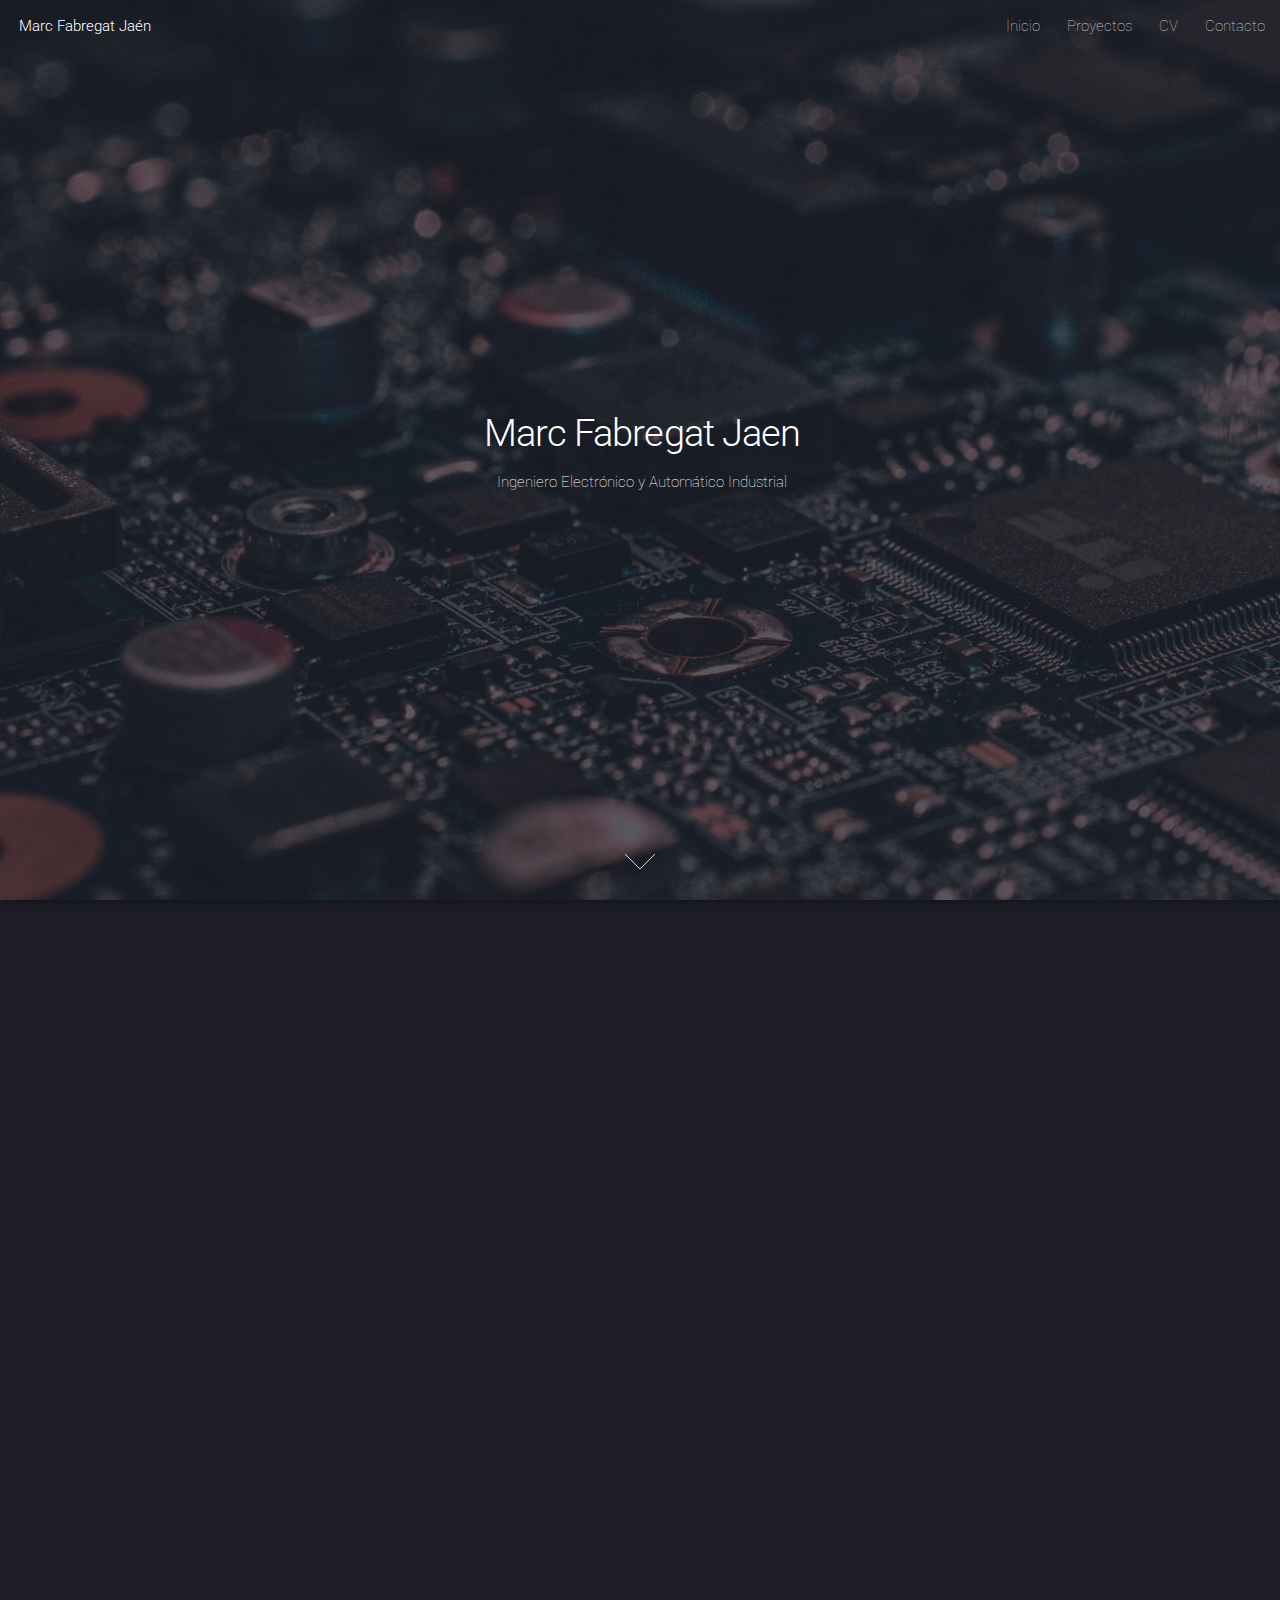
==== index.html @ f2367920 "Add files via upload" ====
<!DOCTYPE HTML>
<!--
	Landed by HTML5 UP
	html5up.net | @ajlkn
	Free for personal and commercial use under the CCA 3.0 license (html5up.net/license)
-->
<html>
	<head>
		<title>Marc Fabregat Jaén</title>
		<meta charset="utf-8" />
		<meta name="viewport" content="width=device-width, initial-scale=1, user-scalable=no" />
		<link rel="stylesheet" href="assets/css/main.css" />
		<noscript><link rel="stylesheet" href="assets/css/noscript.css" /></noscript>
	</head>
	<body class="is-preload landing">
		<div id="page-wrapper">

			<!-- Header -->
				<header id="header">
					<h1 id="logo"><a href="index.html">Marc Fabregat Jaén</a></h1>
					<nav id="nav">
						<ul>
							<li><a href="index.html">Inicio</a></li>
							<li>
								<a href="#">Proyectos</a>
								<ul>
									<li><a href="proyecto-1.html">Proyecto 1</a></li>
									<li><a href="proyecto-2.html">Proyecto 2</a></li>
									<li><a href="proyecto-3.html">Proyecto 3</a></li>
									<li>
										<a href="#">Submenu</a>
										<ul>
											<li><a href="#">Option 1</a></li>
											<li><a href="#">Option 2</a></li>
											<li><a href="#">Option 3</a></li>
											<li><a href="#">Option 4</a></li>
										</ul>
									</li>
								</ul>
							</li>
							<li><a href="cv.html">CV</a></li>
							<li><a href="#contacto" class="scrolly">Contacto</a></li>
						</ul>
					</nav>
				</header>

			<!-- Banner -->
				<section id="banner">
					<div class="content">
						<header>
							<center><h2>Marc Fabregat Jaen</h2></center>
							<center><p>Ingeniero Electrónico y Automático Industrial</h4></center>
						</header>
					</div>
					<a href="#contacto" class="goto-next scrolly">Contactot</a>
				</section>


			<!-- contacto -->
				<section id="contacto" class="wrapper style1 special fade-up">
					<div class="container">
						<header class="major">
							<h2>Contacto</h2>
						</header>
						<div class="box alt">
							<div class="row gtr-uniform">
								<section class="col-4 col-6-medium col-12-xsmall">
									<span class="icon brands major fa-linkedin-in" href="https://www.linkedin.com/in/marcfj/"></span>
									<h3><a href="https://www.linkedin.com/in/marcfj/">Marc Fabregat Jaén</a></h3>
								</section>
								<section class="col-4 col-6-medium col-12-xsmall">
									<span class="icon solid major fa-envelope"></span>
									<h3>marcfj98@gmail.com</h3>
								</section>
								<section class="col-4 col-6-medium col-12-xsmall">
									<span class="icon solid major fa-phone"></span>
									<h3>651 73 35 72</h3>
								</section>
							</div>
						</div>
						<br>
						<iframe src="https://www.google.com/maps/embed?pb=!1m10!1m8!1m3!1d17720.3094252438!2d-0.6976324893775048!3d38.26702585702364!3m2!1i1024!2i768!4f13.1!5e0!3m2!1ses!2ses!4v1569111752351!5m2!1ses!2ses" width=100% height="450" frameborder="0" style="border:0;" allowfullscreen=""></iframe>
				</section>

		</div>

		<!-- Scripts -->
			<script src="assets/js/jquery.min.js"></script>
			<script src="assets/js/jquery.scrolly.min.js"></script>
			<script src="assets/js/jquery.dropotron.min.js"></script>
			<script src="assets/js/jquery.scrollex.min.js"></script>
			<script src="assets/js/browser.min.js"></script>
			<script src="assets/js/breakpoints.min.js"></script>
			<script src="assets/js/util.js"></script>
			<script src="assets/js/main.js"></script>

	</body>
</html>
---- assets/css/main.css ----
@import url("fontawesome-all.min.css");
@import url("https://fonts.googleapis.com/css?family=Roboto:100,300,100italic,300italic");

/*
	Landed by HTML5 UP
	html5up.net | @ajlkn
	Free for personal and commercial use under the CCA 3.0 license (html5up.net/license)
*/

html, body, div, span, applet, object,
iframe, h1, h2, h3, h4, h5, h6, p, blockquote,
pre, a, abbr, acronym, address, big, cite,
code, del, dfn, em, img, ins, kbd, q, s, samp,
small, strike, strong, sub, sup, tt, var, b,
u, i, center, dl, dt, dd, ol, ul, li, fieldset,
form, label, legend, table, caption, tbody,
tfoot, thead, tr, th, td, article, aside,
canvas, details, embed, figure, figcaption,
footer, header, hgroup, menu, nav, output, ruby,
section, summary, time, mark, audio, video {
	margin: 0;
	padding: 0;
	border: 0;
	font-size: 100%;
	font: inherit;
	vertical-align: baseline;}

article, aside, details, figcaption, figure,
footer, header, hgroup, menu, nav, section {
	display: block;}

body {
	line-height: 1;
}

ol, ul {
	list-style: none;
}

blockquote, q {
	quotes: none;
}

	blockquote:before, blockquote:after, q:before, q:after {
		content: '';
		content: none;
	}

table {
	border-collapse: collapse;
	border-spacing: 0;
}

body {
	-webkit-text-size-adjust: none;
}

mark {
	background-color: transparent;
	color: inherit;
}

input::-moz-focus-inner {
	border: 0;
	padding: 0;
}

input, select, textarea {
	-moz-appearance: none;
	-webkit-appearance: none;
	-ms-appearance: none;
	appearance: none;
}

/* Basic */

	html {
		box-sizing: border-box;
	}

	*, *:before, *:after {
		box-sizing: inherit;
	}

	html, body {
		background: #1c1d26; /* color contacto*/
	}

	body.is-preload *, body.is-preload *:before, body.is-preload *:after {
		-moz-animation: none !important;
		-webkit-animation: none !important;
		-ms-animation: none !important;
		animation: none !important;
		-moz-transition: none !important;
		-webkit-transition: none !important;
		-ms-transition: none !important;
		transition: none !important;
	}

	body, input, select, textarea {
		color: rgba(255, 255, 255, 0.75); /* color iconos contacto*/
		font-family: "Roboto", Helvetica, sans-serif;
		font-size: 15pt;
		font-weight: 100;
		line-height: 1.75em;
	}

	a {
		-moz-transition: border-color 0.2s ease-in-out, color 0.2s ease-in-out;
		-webkit-transition: border-color 0.2s ease-in-out, color 0.2s ease-in-out;
		-ms-transition: border-color 0.2s ease-in-out, color 0.2s ease-in-out;
		transition: border-color 0.2s ease-in-out, color 0.2s ease-in-out;
		border-bottom: dotted 1px;
		color: #e44c65;
		text-decoration: none;
	}

		a:hover {
			color: #e44c65 !important;
			border-bottom-color: transparent;
		}

	strong, b {
		color: #ffffff;
		font-weight: 300;
	}

	em, i {
		font-style: italic;
	}

	p {
		margin: 0 0 2em 0;
	}

	h1, h2, h3, h4, h5, h6 {
		color: #ffffff;
		font-weight: 300;
		line-height: 1em;
		margin: 0 0 1em 0;
	}

		h1 a, h2 a, h3 a, h4 a, h5 a, h6 a {
			color: inherit;
			border: 0;
		}

	h2 {
		font-size: 2em;
		line-height: 1.5em;
		letter-spacing: -0.025em;
	}

	h3 {
		font-size: 1.35em;
		line-height: 1.5em;
	}

	h4 {
		font-size: 1.1em;
		line-height: 1.5em;
	}

	h5 {
		font-size: 0.9em;
		line-height: 1.5em;
	}

	h6 {
		font-size: 0.7em;
		line-height: 1.5em;
	}

	sub {
		font-size: 0.8em;
		position: relative;
		top: 0.5em;
	}

	sup {
		font-size: 0.8em;
		position: relative;
		top: -0.5em;
	}

	hr {
		border: 0;
		border-bottom: solid 1px rgba(255, 255, 255, 0.3);
		margin: 3em 0;
	}

		hr.major {
			margin: 4em 0;
		}

	blockquote {
		border-left: solid 4px rgba(255, 255, 255, 0.3);
		font-style: italic;
		margin: 0 0 2em 0;
		padding: 0.5em 0 0.5em 2em;
	}

	code {
		background: rgba(255, 255, 255, 0.075);
		border-radius: 4px;
		font-family: "Courier New", monospace;
		font-size: 0.9em;
		margin: 0 0.25em;
		padding: 0.25em 0.65em;
	}

	pre {
		-webkit-overflow-scrolling: touch;
		font-family: "Courier New", monospace;
		font-size: 0.9em;
		margin: 0 0 2em 0;
	}

		pre code {
			display: block;
			line-height: 1.75em;
			padding: 1em 1.5em;
			overflow-x: auto;
		}

	.align-left {
		text-align: left;
	}

	.align-center {
		text-align: center;
	}

	.align-right {
		text-align: right;
	}

/* Loader */

	@-moz-keyframes spinner-show {
		0% {
			opacity: 0;
		}

		100% {
			opacity: 1;
		}
	}

	@-webkit-keyframes spinner-show {
		0% {
			opacity: 0;
		}

		100% {
			opacity: 1;
		}
	}

	@-ms-keyframes spinner-show {
		0% {
			opacity: 0;
		}

		100% {
			opacity: 1;
		}
	}

	@keyframes spinner-show {
		0% {
			opacity: 0;
		}

		100% {
			opacity: 1;
		}
	}

	@-moz-keyframes spinner-hide {
		0% {
			color: rgba(255, 255, 255, 0.15);
			z-index: 100001;
			-moz-transform: scale(1) rotate(0deg);
			-webkit-transform: scale(1) rotate(0deg);
			-ms-transform: scale(1) rotate(0deg);
			transform: scale(1) rotate(0deg);
		}

		99% {
			color: #1c1d26;
			z-index: 100001;
			-moz-transform: scale(0.5) rotate(360deg);
			-webkit-transform: scale(0.5) rotate(360deg);
			-ms-transform: scale(0.5) rotate(360deg);
			transform: scale(0.5) rotate(360deg);
		}

		100% {
			color: #1c1d26;
			z-index: -1;
			-moz-transform: scale(0.5) rotate(360deg);
			-webkit-transform: scale(0.5) rotate(360deg);
			-ms-transform: scale(0.5) rotate(360deg);
			transform: scale(0.5) rotate(360deg);
		}
	}

	@-webkit-keyframes spinner-hide {
		0% {
			color: rgba(255, 255, 255, 0.15);
			z-index: 100001;
			-moz-transform: scale(1) rotate(0deg);
			-webkit-transform: scale(1) rotate(0deg);
			-ms-transform: scale(1) rotate(0deg);
			transform: scale(1) rotate(0deg);
		}

		99% {
			color: #1c1d26;
			z-index: 100001;
			-moz-transform: scale(0.5) rotate(360deg);
			-webkit-transform: scale(0.5) rotate(360deg);
			-ms-transform: scale(0.5) rotate(360deg);
			transform: scale(0.5) rotate(360deg);
		}

		100% {
			color: #1c1d26;
			z-index: -1;
			-moz-transform: scale(0.5) rotate(360deg);
			-webkit-transform: scale(0.5) rotate(360deg);
			-ms-transform: scale(0.5) rotate(360deg);
			transform: scale(0.5) rotate(360deg);
		}
	}

	@-ms-keyframes spinner-hide {
		0% {
			color: rgba(255, 255, 255, 0.15);
			z-index: 100001;
			-moz-transform: scale(1) rotate(0deg);
			-webkit-transform: scale(1) rotate(0deg);
			-ms-transform: scale(1) rotate(0deg);
			transform: scale(1) rotate(0deg);
		}

		99% {
			color: #1c1d26;
			z-index: 100001;
			-moz-transform: scale(0.5) rotate(360deg);
			-webkit-transform: scale(0.5) rotate(360deg);
			-ms-transform: scale(0.5) rotate(360deg);
			transform: scale(0.5) rotate(360deg);
		}

		100% {
			color: #1c1d26;
			z-index: -1;
			-moz-transform: scale(0.5) rotate(360deg);
			-webkit-transform: scale(0.5) rotate(360deg);
			-ms-transform: scale(0.5) rotate(360deg);
			transform: scale(0.5) rotate(360deg);
		}
	}

	@keyframes spinner-hide {
		0% {
			color: rgba(255, 255, 255, 0.15);
			z-index: 100001;
			-moz-transform: scale(1) rotate(0deg);
			-webkit-transform: scale(1) rotate(0deg);
			-ms-transform: scale(1) rotate(0deg);
			transform: scale(1) rotate(0deg);
		}

		99% {
			color: #1c1d26;
			z-index: 100001;
			-moz-transform: scale(0.5) rotate(360deg);
			-webkit-transform: scale(0.5) rotate(360deg);
			-ms-transform: scale(0.5) rotate(360deg);
			transform: scale(0.5) rotate(360deg);
		}

		100% {
			color: #1c1d26;
			z-index: -1;
			-moz-transform: scale(0.5) rotate(360deg);
			-webkit-transform: scale(0.5) rotate(360deg);
			-ms-transform: scale(0.5) rotate(360deg);
			transform: scale(0.5) rotate(360deg);
		}
	}

	@-moz-keyframes spinner-rotate {
		0% {
			-moz-transform: scale(1) rotate(0deg);
			-webkit-transform: scale(1) rotate(0deg);
			-ms-transform: scale(1) rotate(0deg);
			transform: scale(1) rotate(0deg);
		}

		100% {
			-moz-transform: scale(1) rotate(360deg);
			-webkit-transform: scale(1) rotate(360deg);
			-ms-transform: scale(1) rotate(360deg);
			transform: scale(1) rotate(360deg);
		}
	}

	@-webkit-keyframes spinner-rotate {
		0% {
			-moz-transform: scale(1) rotate(0deg);
			-webkit-transform: scale(1) rotate(0deg);
			-ms-transform: scale(1) rotate(0deg);
			transform: scale(1) rotate(0deg);
		}

		100% {
			-moz-transform: scale(1) rotate(360deg);
			-webkit-transform: scale(1) rotate(360deg);
			-ms-transform: scale(1) rotate(360deg);
			transform: scale(1) rotate(360deg);
		}
	}

	@-ms-keyframes spinner-rotate {
		0% {
			-moz-transform: scale(1) rotate(0deg);
			-webkit-transform: scale(1) rotate(0deg);
			-ms-transform: scale(1) rotate(0deg);
			transform: scale(1) rotate(0deg);
		}

		100% {
			-moz-transform: scale(1) rotate(360deg);
			-webkit-transform: scale(1) rotate(360deg);
			-ms-transform: scale(1) rotate(360deg);
			transform: scale(1) rotate(360deg);
		}
	}

	@keyframes spinner-rotate {
		0% {
			-moz-transform: scale(1) rotate(0deg);
			-webkit-transform: scale(1) rotate(0deg);
			-ms-transform: scale(1) rotate(0deg);
			transform: scale(1) rotate(0deg);
		}

		100% {
			-moz-transform: scale(1) rotate(360deg);
			-webkit-transform: scale(1) rotate(360deg);
			-ms-transform: scale(1) rotate(360deg);
			transform: scale(1) rotate(360deg);
		}
	}

	@-moz-keyframes overlay-hide {
		0% {
			opacity: 1;
			z-index: 100000;
		}

		15% {
			opacity: 1;
			z-index: 100000;
		}

		99% {
			opacity: 0;
			z-index: 100000;
		}

		100% {
			opacity: 0;
			z-index: -1;
		}
	}

	@-webkit-keyframes overlay-hide {
		0% {
			opacity: 1;
			z-index: 100000;
		}

		15% {
			opacity: 1;
			z-index: 100000;
		}

		99% {
			opacity: 0;
			z-index: 100000;
		}

		100% {
			opacity: 0;
			z-index: -1;
		}
	}

	@-ms-keyframes overlay-hide {
		0% {
			opacity: 1;
			z-index: 100000;
		}

		15% {
			opacity: 1;
			z-index: 100000;
		}

		99% {
			opacity: 0;
			z-index: 100000;
		}

		100% {
			opacity: 0;
			z-index: -1;
		}
	}

	@keyframes overlay-hide {
		0% {
			opacity: 1;
			z-index: 100000;
		}

		15% {
			opacity: 1;
			z-index: 100000;
		}

		99% {
			opacity: 0;
			z-index: 100000;
		}

		100% {
			opacity: 0;
			z-index: -1;
		}
	}

	body.landing {
		text-decoration: none;
	}

		body.landing:before {
			-moz-osx-font-smoothing: grayscale;
			-webkit-font-smoothing: antialiased;
			display: inline-block;
			font-style: normal;
			font-variant: normal;
			text-rendering: auto;
			line-height: 1;
			text-transform: none !important;
			font-family: 'Font Awesome 5 Free';
			font-weight: 900;
		}

		body.landing:before {
			-moz-animation: spinner-show 1.5s 1 0.25s ease forwards, spinner-hide 0.25s ease-in-out forwards !important;
			-webkit-animation: spinner-show 1.5s 1 0.25s ease forwards, spinner-hide 0.25s ease-in-out forwards !important;
			-ms-animation: spinner-show 1.5s 1 0.25s ease forwards, spinner-hide 0.25s ease-in-out forwards !important;
			animation: spinner-show 1.5s 1 0.25s ease forwards, spinner-hide 0.25s ease-in-out forwards !important;
			-moz-transform-origin: 50% 50%;
			-webkit-transform-origin: 50% 50%;
			-ms-transform-origin: 50% 50%;
			transform-origin: 50% 50%;
			color: rgba(255, 255, 255, 0.15);
			content: '\f1ce';
			cursor: default;
			display: block;
			font-size: 2em;
			height: 2em;
			left: 50%;
			line-height: 2em;
			margin: -1em 0 0 -1em;
			opacity: 0;
			position: fixed;
			text-align: center;
			top: 50%;
			width: 2em;
			z-index: -1;
		}

		body.landing:after {
			-moz-animation: overlay-hide 1.5s ease-in forwards !important;
			-webkit-animation: overlay-hide 1.5s ease-in forwards !important;
			-ms-animation: overlay-hide 1.5s ease-in forwards !important;
			animation: overlay-hide 1.5s ease-in forwards !important;
			background: #1c1d26;
			content: '';
			display: block;
			height: 100%;
			left: 0;
			opacity: 0;
			position: fixed;
			top: 0;
			width: 100%;
			z-index: -1;
		}

		body.landing.is-preload:before {
			-moz-animation: spinner-show 1.5s 1 0.25s ease forwards, spinner-rotate 0.75s infinite linear !important;
			-webkit-animation: spinner-show 1.5s 1 0.25s ease forwards, spinner-rotate 0.75s infinite linear !important;
			-ms-animation: spinner-show 1.5s 1 0.25s ease forwards, spinner-rotate 0.75s infinite linear !important;
			animation: spinner-show 1.5s 1 0.25s ease forwards, spinner-rotate 0.75s infinite linear !important;
			z-index: 100001;
		}

		body.landing.is-preload:after {
			-moz-animation: none !important;
			-webkit-animation: none !important;
			-ms-animation: none !important;
			animation: none !important;
			opacity: 1;
			z-index: 100000;
		}

	@media (-webkit-min-device-pixel-ratio: 2) {

		body.landing:before {
			line-height: 2.025em;
		}

	}

/* Container */

	.container {
		margin: 0 auto;
		max-width: calc(100% - 4em);
		width: 70em;
	}

		.container.xsmall {
			width: 17.5em;
		}

		.container.small {
			width: 35em;
		}

		.container.medium {
			width: 52.5em;
		}

		.container.large {
			width: 87.5em;
		}

		.container.xlarge {
			width: 105em;
		}

		.container.max {
			width: 100%;
		}

		@media screen and (max-width: 1280px) {

			.container {
				width: 90%;
				max-width: 100%;
			}

		}

		@media screen and (max-width: 980px) {

			.container {
				width: 100% !important;
			}

		}

/* Row */

	.row {
		display: flex;
		flex-wrap: wrap;
		box-sizing: border-box;
		align-items: stretch;
	}

		.row > * {
			box-sizing: border-box;
		}

		.row.gtr-uniform > * > :last-child {
			margin-bottom: 0;
		}

		.row.aln-left {
			justify-content: flex-start;
		}

		.row.aln-center {
			justify-content: center;
		}

		.row.aln-right {
			justify-content: flex-end;
		}

		.row.aln-top {
			align-items: flex-start;
		}

		.row.aln-middle {
			align-items: center;
		}

		.row.aln-bottom {
			align-items: flex-end;
		}

		.row > .imp {
			order: -1;
		}

		.row > .col-1 {
			width: 8.33333%;
		}

		.row > .off-1 {
			margin-left: 8.33333%;
		}

		.row > .col-2 {
			width: 16.66667%;
		}

		.row > .off-2 {
			margin-left: 16.66667%;
		}

		.row > .col-3 {
			width: 25%;
		}

		.row > .off-3 {
			margin-left: 25%;
		}

		.row > .col-4 {
			width: 33.33333%;
		}

		.row > .off-4 {
			margin-left: 33.33333%;
		}

		.row > .col-5 {
			width: 41.66667%;
		}

		.row > .off-5 {
			margin-left: 41.66667%;
		}

		.row > .col-6 {
			width: 50%;
		}

		.row > .off-6 {
			margin-left: 50%;
		}

		.row > .col-7 {
			width: 58.33333%;
		}

		.row > .off-7 {
			margin-left: 58.33333%;
		}

		.row > .col-8 {
			width: 66.66667%;
		}

		.row > .off-8 {
			margin-left: 66.66667%;
		}

		.row > .col-9 {
			width: 75%;
		}

		.row > .off-9 {
			margin-left: 75%;
		}

		.row > .col-10 {
			width: 83.33333%;
		}

		.row > .off-10 {
			margin-left: 83.33333%;
		}

		.row > .col-11 {
			width: 91.66667%;
		}

		.row > .off-11 {
			margin-left: 91.66667%;
		}

		.row > .col-12 {
			width: 100%;
		}

		.row > .off-12 {
			margin-left: 100%;
		}

		.row.gtr-0 {
			margin-top: 0;
			margin-left: 0em;
		}

			.row.gtr-0 > * {
				padding: 0 0 0 0em;
			}

			.row.gtr-0.gtr-uniform {
				margin-top: 0em;
			}

				.row.gtr-0.gtr-uniform > * {
					padding-top: 0em;
				}

		.row.gtr-25 {
			margin-top: 0;
			margin-left: -0.625em;
		}

			.row.gtr-25 > * {
				padding: 0 0 0 0.625em;
			}

			.row.gtr-25.gtr-uniform {
				margin-top: -0.625em;
			}

				.row.gtr-25.gtr-uniform > * {
					padding-top: 0.625em;
				}

		.row.gtr-50 {
			margin-top: 0;
			margin-left: -1.25em;
		}

			.row.gtr-50 > * {
				padding: 0 0 0 1.25em;
			}

			.row.gtr-50.gtr-uniform {
				margin-top: -1.25em;
			}

				.row.gtr-50.gtr-uniform > * {
					padding-top: 1.25em;
				}

		.row {
			margin-top: 0;
			margin-left: -2.5em;
		}

			.row > * {
				padding: 0 0 0 2.5em;
			}

			.row.gtr-uniform {
				margin-top: -2.5em;
			}

				.row.gtr-uniform > * {
					padding-top: 2.5em;
				}

		.row.gtr-150 {
			margin-top: 0;
			margin-left: -3.75em;
		}

			.row.gtr-150 > * {
				padding: 0 0 0 3.75em;
			}

			.row.gtr-150.gtr-uniform {
				margin-top: -3.75em;
			}

				.row.gtr-150.gtr-uniform > * {
					padding-top: 3.75em;
				}

		.row.gtr-200 {
			margin-top: 0;
			margin-left: -5em;
		}

			.row.gtr-200 > * {
				padding: 0 0 0 5em;
			}

			.row.gtr-200.gtr-uniform {
				margin-top: -5em;
			}

				.row.gtr-200.gtr-uniform > * {
					padding-top: 5em;
				}

		@media screen and (max-width: 1680px) {

			.row {
				display: flex;
				flex-wrap: wrap;
				box-sizing: border-box;
				align-items: stretch;
			}

				.row > * {
					box-sizing: border-box;
				}

				.row.gtr-uniform > * > :last-child {
					margin-bottom: 0;
				}

				.row.aln-left {
					justify-content: flex-start;
				}

				.row.aln-center {
					justify-content: center;
				}

				.row.aln-right {
					justify-content: flex-end;
				}

				.row.aln-top {
					align-items: flex-start;
				}

				.row.aln-middle {
					align-items: center;
				}

				.row.aln-bottom {
					align-items: flex-end;
				}

				.row > .imp-xlarge {
					order: -1;
				}

				.row > .col-1-xlarge {
					width: 8.33333%;
				}

				.row > .off-1-xlarge {
					margin-left: 8.33333%;
				}

				.row > .col-2-xlarge {
					width: 16.66667%;
				}

				.row > .off-2-xlarge {
					margin-left: 16.66667%;
				}

				.row > .col-3-xlarge {
					width: 25%;
				}

				.row > .off-3-xlarge {
					margin-left: 25%;
				}

				.row > .col-4-xlarge {
					width: 33.33333%;
				}

				.row > .off-4-xlarge {
					margin-left: 33.33333%;
				}

				.row > .col-5-xlarge {
					width: 41.66667%;
				}

				.row > .off-5-xlarge {
					margin-left: 41.66667%;
				}

				.row > .col-6-xlarge {
					width: 50%;
				}

				.row > .off-6-xlarge {
					margin-left: 50%;
				}

				.row > .col-7-xlarge {
					width: 58.33333%;
				}

				.row > .off-7-xlarge {
					margin-left: 58.33333%;
				}

				.row > .col-8-xlarge {
					width: 66.66667%;
				}

				.row > .off-8-xlarge {
					margin-left: 66.66667%;
				}

				.row > .col-9-xlarge {
					width: 75%;
				}

				.row > .off-9-xlarge {
					margin-left: 75%;
				}

				.row > .col-10-xlarge {
					width: 83.33333%;
				}

				.row > .off-10-xlarge {
					margin-left: 83.33333%;
				}

				.row > .col-11-xlarge {
					width: 91.66667%;
				}

				.row > .off-11-xlarge {
					margin-left: 91.66667%;
				}

				.row > .col-12-xlarge {
					width: 100%;
				}

				.row > .off-12-xlarge {
					margin-left: 100%;
				}

				.row.gtr-0 {
					margin-top: 0;
					margin-left: 0em;
				}

					.row.gtr-0 > * {
						padding: 0 0 0 0em;
					}

					.row.gtr-0.gtr-uniform {
						margin-top: 0em;
					}

						.row.gtr-0.gtr-uniform > * {
							padding-top: 0em;
						}

				.row.gtr-25 {
					margin-top: 0;
					margin-left: -0.625em;
				}

					.row.gtr-25 > * {
						padding: 0 0 0 0.625em;
					}

					.row.gtr-25.gtr-uniform {
						margin-top: -0.625em;
					}

						.row.gtr-25.gtr-uniform > * {
							padding-top: 0.625em;
						}

				.row.gtr-50 {
					margin-top: 0;
					margin-left: -1.25em;
				}

					.row.gtr-50 > * {
						padding: 0 0 0 1.25em;
					}

					.row.gtr-50.gtr-uniform {
						margin-top: -1.25em;
					}

						.row.gtr-50.gtr-uniform > * {
							padding-top: 1.25em;
						}

				.row {
					margin-top: 0;
					margin-left: -2.5em;
				}

					.row > * {
						padding: 0 0 0 2.5em;
					}

					.row.gtr-uniform {
						margin-top: -2.5em;
					}

						.row.gtr-uniform > * {
							padding-top: 2.5em;
						}

				.row.gtr-150 {
					margin-top: 0;
					margin-left: -3.75em;
				}

					.row.gtr-150 > * {
						padding: 0 0 0 3.75em;
					}

					.row.gtr-150.gtr-uniform {
						margin-top: -3.75em;
					}

						.row.gtr-150.gtr-uniform > * {
							padding-top: 3.75em;
						}

				.row.gtr-200 {
					margin-top: 0;
					margin-left: -5em;
				}

					.row.gtr-200 > * {
						padding: 0 0 0 5em;
					}

					.row.gtr-200.gtr-uniform {
						margin-top: -5em;
					}

						.row.gtr-200.gtr-uniform > * {
							padding-top: 5em;
						}

		}

		@media screen and (max-width: 1280px) {

			.row {
				display: flex;
				flex-wrap: wrap;
				box-sizing: border-box;
				align-items: stretch;
			}

				.row > * {
					box-sizing: border-box;
				}

				.row.gtr-uniform > * > :last-child {
					margin-bottom: 0;
				}

				.row.aln-left {
					justify-content: flex-start;
				}

				.row.aln-center {
					justify-content: center;
				}

				.row.aln-right {
					justify-content: flex-end;
				}

				.row.aln-top {
					align-items: flex-start;
				}

				.row.aln-middle {
					align-items: center;
				}

				.row.aln-bottom {
					align-items: flex-end;
				}

				.row > .imp-large {
					order: -1;
				}

				.row > .col-1-large {
					width: 8.33333%;
				}

				.row > .off-1-large {
					margin-left: 8.33333%;
				}

				.row > .col-2-large {
					width: 16.66667%;
				}

				.row > .off-2-large {
					margin-left: 16.66667%;
				}

				.row > .col-3-large {
					width: 25%;
				}

				.row > .off-3-large {
					margin-left: 25%;
				}

				.row > .col-4-large {
					width: 33.33333%;
				}

				.row > .off-4-large {
					margin-left: 33.33333%;
				}

				.row > .col-5-large {
					width: 41.66667%;
				}

				.row > .off-5-large {
					margin-left: 41.66667%;
				}

				.row > .col-6-large {
					width: 50%;
				}

				.row > .off-6-large {
					margin-left: 50%;
				}

				.row > .col-7-large {
					width: 58.33333%;
				}

				.row > .off-7-large {
					margin-left: 58.33333%;
				}

				.row > .col-8-large {
					width: 66.66667%;
				}

				.row > .off-8-large {
					margin-left: 66.66667%;
				}

				.row > .col-9-large {
					width: 75%;
				}

				.row > .off-9-large {
					margin-left: 75%;
				}

				.row > .col-10-large {
					width: 83.33333%;
				}

				.row > .off-10-large {
					margin-left: 83.33333%;
				}

				.row > .col-11-large {
					width: 91.66667%;
				}

				.row > .off-11-large {
					margin-left: 91.66667%;
				}

				.row > .col-12-large {
					width: 100%;
				}

				.row > .off-12-large {
					margin-left: 100%;
				}

				.row.gtr-0 {
					margin-top: 0;
					margin-left: 0em;
				}

					.row.gtr-0 > * {
						padding: 0 0 0 0em;
					}

					.row.gtr-0.gtr-uniform {
						margin-top: 0em;
					}

						.row.gtr-0.gtr-uniform > * {
							padding-top: 0em;
						}

				.row.gtr-25 {
					margin-top: 0;
					margin-left: -0.625em;
				}

					.row.gtr-25 > * {
						padding: 0 0 0 0.625em;
					}

					.row.gtr-25.gtr-uniform {
						margin-top: -0.625em;
					}

						.row.gtr-25.gtr-uniform > * {
							padding-top: 0.625em;
						}

				.row.gtr-50 {
					margin-top: 0;
					margin-left: -1.25em;
				}

					.row.gtr-50 > * {
						padding: 0 0 0 1.25em;
					}

					.row.gtr-50.gtr-uniform {
						margin-top: -1.25em;
					}

						.row.gtr-50.gtr-uniform > * {
							padding-top: 1.25em;
						}

				.row {
					margin-top: 0;
					margin-left: -2.5em;
				}

					.row > * {
						padding: 0 0 0 2.5em;
					}

					.row.gtr-uniform {
						margin-top: -2.5em;
					}

						.row.gtr-uniform > * {
							padding-top: 2.5em;
						}

				.row.gtr-150 {
					margin-top: 0;
					margin-left: -3.75em;
				}

					.row.gtr-150 > * {
						padding: 0 0 0 3.75em;
					}

					.row.gtr-150.gtr-uniform {
						margin-top: -3.75em;
					}

						.row.gtr-150.gtr-uniform > * {
							padding-top: 3.75em;
						}

				.row.gtr-200 {
					margin-top: 0;
					margin-left: -5em;
				}

					.row.gtr-200 > * {
						padding: 0 0 0 5em;
					}

					.row.gtr-200.gtr-uniform {
						margin-top: -5em;
					}

						.row.gtr-200.gtr-uniform > * {
							padding-top: 5em;
						}

		}

		@media screen and (max-width: 980px) {

			.row {
				display: flex;
				flex-wrap: wrap;
				box-sizing: border-box;
				align-items: stretch;
			}

				.row > * {
					box-sizing: border-box;
				}

				.row.gtr-uniform > * > :last-child {
					margin-bottom: 0;
				}

				.row.aln-left {
					justify-content: flex-start;
				}

				.row.aln-center {
					justify-content: center;
				}

				.row.aln-right {
					justify-content: flex-end;
				}

				.row.aln-top {
					align-items: flex-start;
				}

				.row.aln-middle {
					align-items: center;
				}

				.row.aln-bottom {
					align-items: flex-end;
				}

				.row > .imp-medium {
					order: -1;
				}

				.row > .col-1-medium {
					width: 8.33333%;
				}

				.row > .off-1-medium {
					margin-left: 8.33333%;
				}

				.row > .col-2-medium {
					width: 16.66667%;
				}

				.row > .off-2-medium {
					margin-left: 16.66667%;
				}

				.row > .col-3-medium {
					width: 25%;
				}

				.row > .off-3-medium {
					margin-left: 25%;
				}

				.row > .col-4-medium {
					width: 33.33333%;
				}

				.row > .off-4-medium {
					margin-left: 33.33333%;
				}

				.row > .col-5-medium {
					width: 41.66667%;
				}

				.row > .off-5-medium {
					margin-left: 41.66667%;
				}

				.row > .col-6-medium {
					width: 50%;
				}

				.row > .off-6-medium {
					margin-left: 50%;
				}

				.row > .col-7-medium {
					width: 58.33333%;
				}

				.row > .off-7-medium {
					margin-left: 58.33333%;
				}

				.row > .col-8-medium {
					width: 66.66667%;
				}

				.row > .off-8-medium {
					margin-left: 66.66667%;
				}

				.row > .col-9-medium {
					width: 75%;
				}

				.row > .off-9-medium {
					margin-left: 75%;
				}

				.row > .col-10-medium {
					width: 83.33333%;
				}

				.row > .off-10-medium {
					margin-left: 83.33333%;
				}

				.row > .col-11-medium {
					width: 91.66667%;
				}

				.row > .off-11-medium {
					margin-left: 91.66667%;
				}

				.row > .col-12-medium {
					width: 100%;
				}

				.row > .off-12-medium {
					margin-left: 100%;
				}

				.row.gtr-0 {
					margin-top: 0;
					margin-left: 0em;
				}

					.row.gtr-0 > * {
						padding: 0 0 0 0em;
					}

					.row.gtr-0.gtr-uniform {
						margin-top: 0em;
					}

						.row.gtr-0.gtr-uniform > * {
							padding-top: 0em;
						}

				.row.gtr-25 {
					margin-top: 0;
					margin-left: -0.625em;
				}

					.row.gtr-25 > * {
						padding: 0 0 0 0.625em;
					}

					.row.gtr-25.gtr-uniform {
						margin-top: -0.625em;
					}

						.row.gtr-25.gtr-uniform > * {
							padding-top: 0.625em;
						}

				.row.gtr-50 {
					margin-top: 0;
					margin-left: -1.25em;
				}

					.row.gtr-50 > * {
						padding: 0 0 0 1.25em;
					}

					.row.gtr-50.gtr-uniform {
						margin-top: -1.25em;
					}

						.row.gtr-50.gtr-uniform > * {
							padding-top: 1.25em;
						}

				.row {
					margin-top: 0;
					margin-left: -2.5em;
				}

					.row > * {
						padding: 0 0 0 2.5em;
					}

					.row.gtr-uniform {
						margin-top: -2.5em;
					}

						.row.gtr-uniform > * {
							padding-top: 2.5em;
						}

				.row.gtr-150 {
					margin-top: 0;
					margin-left: -3.75em;
				}

					.row.gtr-150 > * {
						padding: 0 0 0 3.75em;
					}

					.row.gtr-150.gtr-uniform {
						margin-top: -3.75em;
					}

						.row.gtr-150.gtr-uniform > * {
							padding-top: 3.75em;
						}

				.row.gtr-200 {
					margin-top: 0;
					margin-left: -5em;
				}

					.row.gtr-200 > * {
						padding: 0 0 0 5em;
					}

					.row.gtr-200.gtr-uniform {
						margin-top: -5em;
					}

						.row.gtr-200.gtr-uniform > * {
							padding-top: 5em;
						}

		}

		@media screen and (max-width: 736px) {

			.row {
				display: flex;
				flex-wrap: wrap;
				box-sizing: border-box;
				align-items: stretch;
			}

				.row > * {
					box-sizing: border-box;
				}

				.row.gtr-uniform > * > :last-child {
					margin-bottom: 0;
				}

				.row.aln-left {
					justify-content: flex-start;
				}

				.row.aln-center {
					justify-content: center;
				}

				.row.aln-right {
					justify-content: flex-end;
				}

				.row.aln-top {
					align-items: flex-start;
				}

				.row.aln-middle {
					align-items: center;
				}

				.row.aln-bottom {
					align-items: flex-end;
				}

				.row > .imp-small {
					order: -1;
				}

				.row > .col-1-small {
					width: 8.33333%;
				}

				.row > .off-1-small {
					margin-left: 8.33333%;
				}

				.row > .col-2-small {
					width: 16.66667%;
				}

				.row > .off-2-small {
					margin-left: 16.66667%;
				}

				.row > .col-3-small {
					width: 25%;
				}

				.row > .off-3-small {
					margin-left: 25%;
				}

				.row > .col-4-small {
					width: 33.33333%;
				}

				.row > .off-4-small {
					margin-left: 33.33333%;
				}

				.row > .col-5-small {
					width: 41.66667%;
				}

				.row > .off-5-small {
					margin-left: 41.66667%;
				}

				.row > .col-6-small {
					width: 50%;
				}

				.row > .off-6-small {
					margin-left: 50%;
				}

				.row > .col-7-small {
					width: 58.33333%;
				}

				.row > .off-7-small {
					margin-left: 58.33333%;
				}

				.row > .col-8-small {
					width: 66.66667%;
				}

				.row > .off-8-small {
					margin-left: 66.66667%;
				}

				.row > .col-9-small {
					width: 75%;
				}

				.row > .off-9-small {
					margin-left: 75%;
				}

				.row > .col-10-small {
					width: 83.33333%;
				}

				.row > .off-10-small {
					margin-left: 83.33333%;
				}

				.row > .col-11-small {
					width: 91.66667%;
				}

				.row > .off-11-small {
					margin-left: 91.66667%;
				}

				.row > .col-12-small {
					width: 100%;
				}

				.row > .off-12-small {
					margin-left: 100%;
				}

				.row.gtr-0 {
					margin-top: 0;
					margin-left: 0em;
				}

					.row.gtr-0 > * {
						padding: 0 0 0 0em;
					}

					.row.gtr-0.gtr-uniform {
						margin-top: 0em;
					}

						.row.gtr-0.gtr-uniform > * {
							padding-top: 0em;
						}

				.row.gtr-25 {
					margin-top: 0;
					margin-left: -0.625em;
				}

					.row.gtr-25 > * {
						padding: 0 0 0 0.625em;
					}

					.row.gtr-25.gtr-uniform {
						margin-top: -0.625em;
					}

						.row.gtr-25.gtr-uniform > * {
							padding-top: 0.625em;
						}

				.row.gtr-50 {
					margin-top: 0;
					margin-left: -1.25em;
				}

					.row.gtr-50 > * {
						padding: 0 0 0 1.25em;
					}

					.row.gtr-50.gtr-uniform {
						margin-top: -1.25em;
					}

						.row.gtr-50.gtr-uniform > * {
							padding-top: 1.25em;
						}

				.row {
					margin-top: 0;
					margin-left: -2.5em;
				}

					.row > * {
						padding: 0 0 0 2.5em;
					}

					.row.gtr-uniform {
						margin-top: -2.5em;
					}

						.row.gtr-uniform > * {
							padding-top: 2.5em;
						}

				.row.gtr-150 {
					margin-top: 0;
					margin-left: -3.75em;
				}

					.row.gtr-150 > * {
						padding: 0 0 0 3.75em;
					}

					.row.gtr-150.gtr-uniform {
						margin-top: -3.75em;
					}

						.row.gtr-150.gtr-uniform > * {
							padding-top: 3.75em;
						}

				.row.gtr-200 {
					margin-top: 0;
					margin-left: -5em;
				}

					.row.gtr-200 > * {
						padding: 0 0 0 5em;
					}

					.row.gtr-200.gtr-uniform {
						margin-top: -5em;
					}

						.row.gtr-200.gtr-uniform > * {
							padding-top: 5em;
						}

		}

		@media screen and (max-width: 480px) {

			.row {
				display: flex;
				flex-wrap: wrap;
				box-sizing: border-box;
				align-items: stretch;
			}

				.row > * {
					box-sizing: border-box;
				}

				.row.gtr-uniform > * > :last-child {
					margin-bottom: 0;
				}

				.row.aln-left {
					justify-content: flex-start;
				}

				.row.aln-center {
					justify-content: center;
				}

				.row.aln-right {
					justify-content: flex-end;
				}

				.row.aln-top {
					align-items: flex-start;
				}

				.row.aln-middle {
					align-items: center;
				}

				.row.aln-bottom {
					align-items: flex-end;
				}

				.row > .imp-xsmall {
					order: -1;
				}

				.row > .col-1-xsmall {
					width: 8.33333%;
				}

				.row > .off-1-xsmall {
					margin-left: 8.33333%;
				}

				.row > .col-2-xsmall {
					width: 16.66667%;
				}

				.row > .off-2-xsmall {
					margin-left: 16.66667%;
				}

				.row > .col-3-xsmall {
					width: 25%;
				}

				.row > .off-3-xsmall {
					margin-left: 25%;
				}

				.row > .col-4-xsmall {
					width: 33.33333%;
				}

				.row > .off-4-xsmall {
					margin-left: 33.33333%;
				}

				.row > .col-5-xsmall {
					width: 41.66667%;
				}

				.row > .off-5-xsmall {
					margin-left: 41.66667%;
				}

				.row > .col-6-xsmall {
					width: 50%;
				}

				.row > .off-6-xsmall {
					margin-left: 50%;
				}

				.row > .col-7-xsmall {
					width: 58.33333%;
				}

				.row > .off-7-xsmall {
					margin-left: 58.33333%;
				}

				.row > .col-8-xsmall {
					width: 66.66667%;
				}

				.row > .off-8-xsmall {
					margin-left: 66.66667%;
				}

				.row > .col-9-xsmall {
					width: 75%;
				}

				.row > .off-9-xsmall {
					margin-left: 75%;
				}

				.row > .col-10-xsmall {
					width: 83.33333%;
				}

				.row > .off-10-xsmall {
					margin-left: 83.33333%;
				}

				.row > .col-11-xsmall {
					width: 91.66667%;
				}

				.row > .off-11-xsmall {
					margin-left: 91.66667%;
				}

				.row > .col-12-xsmall {
					width: 100%;
				}

				.row > .off-12-xsmall {
					margin-left: 100%;
				}

				.row.gtr-0 {
					margin-top: 0;
					margin-left: 0em;
				}

					.row.gtr-0 > * {
						padding: 0 0 0 0em;
					}

					.row.gtr-0.gtr-uniform {
						margin-top: 0em;
					}

						.row.gtr-0.gtr-uniform > * {
							padding-top: 0em;
						}

				.row.gtr-25 {
					margin-top: 0;
					margin-left: -0.625em;
				}

					.row.gtr-25 > * {
						padding: 0 0 0 0.625em;
					}

					.row.gtr-25.gtr-uniform {
						margin-top: -0.625em;
					}

						.row.gtr-25.gtr-uniform > * {
							padding-top: 0.625em;
						}

				.row.gtr-50 {
					margin-top: 0;
					margin-left: -1.25em;
				}

					.row.gtr-50 > * {
						padding: 0 0 0 1.25em;
					}

					.row.gtr-50.gtr-uniform {
						margin-top: -1.25em;
					}

						.row.gtr-50.gtr-uniform > * {
							padding-top: 1.25em;
						}

				.row {
					margin-top: 0;
					margin-left: -2.5em;
				}

					.row > * {
						padding: 0 0 0 2.5em;
					}

					.row.gtr-uniform {
						margin-top: -2.5em;
					}

						.row.gtr-uniform > * {
							padding-top: 2.5em;
						}

				.row.gtr-150 {
					margin-top: 0;
					margin-left: -3.75em;
				}

					.row.gtr-150 > * {
						padding: 0 0 0 3.75em;
					}

					.row.gtr-150.gtr-uniform {
						margin-top: -3.75em;
					}

						.row.gtr-150.gtr-uniform > * {
							padding-top: 3.75em;
						}

				.row.gtr-200 {
					margin-top: 0;
					margin-left: -5em;
				}

					.row.gtr-200 > * {
						padding: 0 0 0 5em;
					}

					.row.gtr-200.gtr-uniform {
						margin-top: -5em;
					}

						.row.gtr-200.gtr-uniform > * {
							padding-top: 5em;
						}

		}

/* Section/Article */

	section.special, article.special {
		text-align: center;
	}

	header p {
		color: #ffffff;
		position: relative;
		margin: 0 0 1.5em 0;
	}

	header h2 + p {
		font-size: 1.25em;
		margin-top: -1em;
		line-height: 1.75em;
	}

	header h3 + p {
		font-size: 1.1em;
		margin-top: -0.8em;
		line-height: 1.75em;
	}

	header h4 + p,
	header h5 + p,
	header h6 + p {
		font-size: 0.9em;
		margin-top: -0.6em;
		line-height: 1.5em;
	}

	header.major {
		margin: 0 0 4em 0;
		position: relative;
		text-align: center;
	}

		header.major:after {
			background: #e44c65;
			content: '';
			display: inline-block;
			height: 0.2em;
			max-width: 20em;
			width: 75%;
		}

	footer.major {
		margin: 4em 0 0 0;
	}

/* Form */

	form {
		margin: 0 0 2em 0;
	}

		form.cta {
			max-width: 35em;
			margin-left: auto;
			margin-right: auto;
		}

	label {
		color: #ffffff;
		display: block;
		font-size: 0.9em;
		font-weight: 300;
		margin: 0 0 1em 0;
	}

	input[type="text"],
	input[type="password"],
	input[type="email"],
	select,
	textarea {
		-moz-appearance: none;
		-webkit-appearance: none;
		-ms-appearance: none;
		appearance: none;
		-moz-transition: border-color 0.2s ease-in-out;
		-webkit-transition: border-color 0.2s ease-in-out;
		-ms-transition: border-color 0.2s ease-in-out;
		transition: border-color 0.2s ease-in-out;
		background: transparent;
		border-radius: 4px;
		border: solid 1px rgba(255, 255, 255, 0.3);
		color: inherit;
		display: block;
		outline: 0;
		padding: 0 1em;
		text-decoration: none;
		width: 100%;
	}

		input[type="text"]:invalid,
		input[type="password"]:invalid,
		input[type="email"]:invalid,
		select:invalid,
		textarea:invalid {
			box-shadow: none;
		}

		input[type="text"]:focus,
		input[type="password"]:focus,
		input[type="email"]:focus,
		select:focus,
		textarea:focus {
			border-color: #e44c65;
		}

	select {
		background-image: url("data:image/svg+xml;charset=utf8,%3Csvg xmlns='http://www.w3.org/2000/svg' width='40' height='40' preserveAspectRatio='none' viewBox='0 0 40 40'%3E%3Cpath d='M9.4,12.3l10.4,10.4l10.4-10.4c0.2-0.2,0.5-0.4,0.9-0.4c0.3,0,0.6,0.1,0.9,0.4l3.3,3.3c0.2,0.2,0.4,0.5,0.4,0.9 c0,0.4-0.1,0.6-0.4,0.9L20.7,31.9c-0.2,0.2-0.5,0.4-0.9,0.4c-0.3,0-0.6-0.1-0.9-0.4L4.3,17.3c-0.2-0.2-0.4-0.5-0.4-0.9 c0-0.4,0.1-0.6,0.4-0.9l3.3-3.3c0.2-0.2,0.5-0.4,0.9-0.4S9.1,12.1,9.4,12.3z' fill='rgba(255, 255, 255, 0.3)' /%3E%3C/svg%3E");
		background-size: 1.25rem;
		background-repeat: no-repeat;
		background-position: calc(100% - 1rem) center;
		height: 3em;
		padding-right: 3em;
		text-overflow: ellipsis;
	}

		select option {
			color: #ffffff;
			background: #1c1d26;
		}

		select:focus::-ms-value {
			background-color: transparent;
		}

		select::-ms-expand {
			display: none;
		}

	input[type="text"],
	input[type="password"],
	input[type="email"],
	select {
		height: 3em;
	}

	textarea {
		padding: 0.75em 1em;
	}

	input[type="checkbox"],
	input[type="radio"] {
		-moz-appearance: none;
		-webkit-appearance: none;
		-ms-appearance: none;
		appearance: none;
		display: block;
		float: left;
		margin-right: -2em;
		opacity: 0;
		width: 1em;
		z-index: -1;
	}

		input[type="checkbox"] + label,
		input[type="radio"] + label {
			text-decoration: none;
			color: rgba(255, 255, 255, 0.75);
			cursor: pointer;
			display: inline-block;
			font-size: 1em;
			font-weight: 100;
			padding-left: 2.55em;
			padding-right: 0.75em;
			position: relative;
		}

			input[type="checkbox"] + label:before,
			input[type="radio"] + label:before {
				-moz-osx-font-smoothing: grayscale;
				-webkit-font-smoothing: antialiased;
				display: inline-block;
				font-style: normal;
				font-variant: normal;
				text-rendering: auto;
				line-height: 1;
				text-transform: none !important;
				font-family: 'Font Awesome 5 Free';
				font-weight: 900;
			}

			input[type="checkbox"] + label:before,
			input[type="radio"] + label:before {
				border-radius: 4px;
				border: solid 1px rgba(255, 255, 255, 0.3);
				content: '';
				display: inline-block;
				font-size: 0.8em;
				height: 2.25em;
				left: 0;
				line-height: 2.25em;
				position: absolute;
				text-align: center;
				top: 0;
				width: 2.25em;
			}

		input[type="checkbox"]:checked + label:before,
		input[type="radio"]:checked + label:before {
			background: rgba(255, 255, 255, 0.25);
			color: #ffffff;
			content: '\f00c';
		}

		input[type="checkbox"]:focus + label:before,
		input[type="radio"]:focus + label:before {
			border-color: #e44c65;
		}

	input[type="checkbox"] + label:before {
		border-radius: 4px;
	}

	input[type="radio"] + label:before {
		border-radius: 100%;
	}

	::-webkit-input-placeholder {
		color: rgba(255, 255, 255, 0.5) !important;
		opacity: 1.0;
	}

	:-moz-placeholder {
		color: rgba(255, 255, 255, 0.5) !important;
		opacity: 1.0;
	}

	::-moz-placeholder {
		color: rgba(255, 255, 255, 0.5) !important;
		opacity: 1.0;
	}

	:-ms-input-placeholder {
		color: rgba(255, 255, 255, 0.5) !important;
		opacity: 1.0;
	}

/* Box */

	.box {
		border-radius: 4px;
		border: solid 1px rgba(255, 255, 255, 0.3);
		margin-bottom: 2em;
		padding: 1.5em;
	}

		.box > :last-child,
		.box > :last-child > :last-child,
		.box > :last-child > :last-child > :last-child {
			margin-bottom: 0;
		}

		.box.alt {
			border: 0;
			border-radius: 0;
			padding: 0;
		}

/* Icon */

	.icon {
		text-decoration: none;
		border-bottom: none;
		position: relative;
	}

		.icon:before {
			-moz-osx-font-smoothing: grayscale;
			-webkit-font-smoothing: antialiased;
			display: inline-block;
			font-style: normal;
			font-variant: normal;
			text-rendering: auto;
			line-height: 1;
			text-transform: none !important;
			font-family: 'Font Awesome 5 Free';
			font-weight: 400;
		}

		.icon > .label {
			display: none;
		}

		.icon:before {
			line-height: inherit;
		}

		.icon.solid:before {
			font-weight: 900 !important;
		}

		.icon.brands:before {
			font-family: 'Font Awesome 5 Brands' !important;
		}

		.icon.alt {
			text-decoration: none;
		}

			.icon.alt:before {
				-moz-osx-font-smoothing: grayscale;
				-webkit-font-smoothing: antialiased;
				display: inline-block;
				font-style: normal;
				font-variant: normal;
				text-rendering: auto;
				line-height: 1;
				text-transform: none !important;
				font-family: 'Font Awesome 5 Free';
				font-weight: 400;
			}

			.icon.alt:before {
				color: #1c1d26 !important;
				text-shadow: 1px 0 0 #ffffff, -1px 0 0 #ffffff, 0 1px 0 #ffffff, 0 -1px 0 #ffffff;
			}

		.icon.major {
			background: #272833;
			border-radius: 100%;
			cursor: default;
			display: inline-block;
			height: 6em;
			line-height: 5.65em;
			margin: 0 0 2em 0;
			text-align: center;
			width: 6em;
		}

			.icon.major:before {
				font-size: 2.25em;
			}

			.icon.major.alt {
				text-decoration: none;
			}

				.icon.major.alt:before {
					-moz-osx-font-smoothing: grayscale;
					-webkit-font-smoothing: antialiased;
					display: inline-block;
					font-style: normal;
					font-variant: normal;
					text-rendering: auto;
					line-height: 1;
					text-transform: none !important;
					font-family: 'Font Awesome 5 Free';
					font-weight: 400;
				}

				.icon.major.alt:before {
					color: #272833 !important;
					text-shadow: 1px 0 0 #ffffff, -1px 0 0 #ffffff, 0 1px 0 #ffffff, 0 -1px 0 #ffffff;
				}

/* Image */

	.image {
		border-radius: 4px;
		border: 0;
		display: inline-block;
		position: relative;
		overflow: hidden;
	}

		.image:before {
			content: '';
			display: block;
			position: absolute;
			left: 0;
			top: 0;
			background-image: url("images/electronica.jpg");
			width: 100%;
			height: 100%;
			z-index: 1;
		}

		.image img {
			border-radius: 4px;
			display: block;
		}

		.image.left {
			float: left;
			margin: 0 1.5em 1em 0;
			top: 0.25em;
		}

		.image.right {
			float: right;
			margin: 0 0 1em 1.5em;
			top: 0.25em;
		}

		.image.left, .image.right {
			max-width: 40%;
		}

			.image.left img, .image.right img {
				width: 100%;
			}

		.image.fit {
			display: block;
			margin: 0 0 2em 0;
			width: 100%;
		}

			.image.fit img {
				width: 100%;
			}

/* List */

	ol {
		list-style: decimal;
		margin: 0 0 2em 0;
		padding-left: 1.25em;
	}

		ol li {
			padding-left: 0.25em;
		}

	ul {
		list-style: disc;
		margin: 0 0 2em 0;
		padding-left: 1em;
	}

		ul li {
			padding-left: 0.5em;
		}

		ul.alt {
			list-style: none;
			padding-left: 0;
		}

			ul.alt li {
				border-top: solid 1px rgba(255, 255, 255, 0.3);
				padding: 0.5em 0;
			}

				ul.alt li:first-child {
					border-top: 0;
					padding-top: 0;
				}

	dl {
		margin: 0 0 2em 0;
	}

/* Icons */

	ul.icons {
		cursor: default;
		list-style: none;
		padding-left: 0;
	}

		ul.icons li {
			display: inline-block;
			height: 2.5em;
			line-height: 2.5em;
			padding: 0 0.5em;
		}

			ul.icons li .icon {
				font-size: 0.8em;
			}

				ul.icons li .icon:before {
					font-size: 2em;
				}

/* Actions */

	ul.actions {
		display: -moz-flex;
		display: -webkit-flex;
		display: -ms-flex;
		display: flex;
		cursor: default;
		list-style: none;
		margin-left: -1em;
		padding-left: 0;
	}

		ul.actions li {
			padding: 0 0 0 1em;
			vertical-align: middle;
		}

		ul.actions.special {
			-moz-justify-content: center;
			-webkit-justify-content: center;
			-ms-justify-content: center;
			justify-content: center;
			width: 100%;
			margin-left: 0;
		}

			ul.actions.special li:first-child {
				padding-left: 0;
			}

		ul.actions.stacked {
			-moz-flex-direction: column;
			-webkit-flex-direction: column;
			-ms-flex-direction: column;
			flex-direction: column;
			margin-left: 0;
		}

			ul.actions.stacked li {
				padding: 1.3em 0 0 0;
			}

				ul.actions.stacked li:first-child {
					padding-top: 0;
				}

		ul.actions.fit {
			width: calc(100% + 1em);
		}

			ul.actions.fit li {
				-moz-flex-grow: 1;
				-webkit-flex-grow: 1;
				-ms-flex-grow: 1;
				flex-grow: 1;
				-moz-flex-shrink: 1;
				-webkit-flex-shrink: 1;
				-ms-flex-shrink: 1;
				flex-shrink: 1;
				width: 100%;
			}

				ul.actions.fit li > * {
					width: 100%;
				}

			ul.actions.fit.stacked {
				width: 100%;
			}

		@media screen and (max-width: 480px) {

			ul.actions:not(.fixed) {
				-moz-flex-direction: column;
				-webkit-flex-direction: column;
				-ms-flex-direction: column;
				flex-direction: column;
				margin-left: 0;
				width: 100% !important;
			}

				ul.actions:not(.fixed) li {
					-moz-flex-grow: 1;
					-webkit-flex-grow: 1;
					-ms-flex-grow: 1;
					flex-grow: 1;
					-moz-flex-shrink: 1;
					-webkit-flex-shrink: 1;
					-ms-flex-shrink: 1;
					flex-shrink: 1;
					padding: 1em 0 0 0;
					text-align: center;
					width: 100%;
				}

					ul.actions:not(.fixed) li > * {
						width: 100%;
					}

					ul.actions:not(.fixed) li:first-child {
						padding-top: 0;
					}

					ul.actions:not(.fixed) li input[type="submit"],
					ul.actions:not(.fixed) li input[type="reset"],
					ul.actions:not(.fixed) li input[type="button"],
					ul.actions:not(.fixed) li button,
					ul.actions:not(.fixed) li .button {
						width: 100%;
					}

						ul.actions:not(.fixed) li input[type="submit"].icon:before,
						ul.actions:not(.fixed) li input[type="reset"].icon:before,
						ul.actions:not(.fixed) li input[type="button"].icon:before,
						ul.actions:not(.fixed) li button.icon:before,
						ul.actions:not(.fixed) li .button.icon:before {
							margin-left: -0.5em;
						}

		}

/* Table */

	.table-wrapper {
		-webkit-overflow-scrolling: touch;
		overflow-x: auto;
	}

	table {
		margin: 0 0 2em 0;
		width: 100%;
	}

		table tbody tr {
			border: solid 1px rgba(255, 255, 255, 0.3);
			border-left: 0;
			border-right: 0;
		}

			table tbody tr:nth-child(2n + 1) {
				background-color: rgba(255, 255, 255, 0.075);
			}

		table td {
			padding: 0.75em 0.75em;
		}

		table th {
			color: #ffffff;
			font-size: 0.9em;
			font-weight: 300;
			padding: 0 0.75em 0.75em 0.75em;
			text-align: left;
		}

		table thead {
			border-bottom: solid 1px rgba(255, 255, 255, 0.3);
		}

		table tfoot {
			border-top: solid 1px rgba(255, 255, 255, 0.3);
		}

		table.alt {
			border-collapse: separate;
		}

			table.alt tbody tr td {
				border: solid 1px rgba(255, 255, 255, 0.3);
				border-left-width: 0;
				border-top-width: 0;
			}

				table.alt tbody tr td:first-child {
					border-left-width: 1px;
				}

			table.alt tbody tr:first-child td {
				border-top-width: 1px;
			}

			table.alt thead {
				border-bottom: 0;
			}

			table.alt tfoot {
				border-top: 0;
			}

/* Button */

	input[type="submit"],
	input[type="reset"],
	input[type="button"],
	.button {
		-moz-appearance: none;
		-webkit-appearance: none;
		-ms-appearance: none;
		appearance: none;
		-moz-transition: background-color 0.2s ease-in-out, color 0.2s ease-in-out, box-shadow 0.2s ease-in-out;
		-webkit-transition: background-color 0.2s ease-in-out, color 0.2s ease-in-out, box-shadow 0.2s ease-in-out;
		-ms-transition: background-color 0.2s ease-in-out, color 0.2s ease-in-out, box-shadow 0.2s ease-in-out;
		transition: background-color 0.2s ease-in-out, color 0.2s ease-in-out, box-shadow 0.2s ease-in-out;
		background-color: transparent;
		border-radius: 4px;
		border: 0;
		box-shadow: inset 0 0 0 1px rgba(255, 255, 255, 0.3);
		color: #ffffff !important;
		cursor: pointer;
		display: inline-block;
		font-weight: 300;
		height: 3em;
		line-height: 3em;
		padding: 0 2.25em;
		text-align: center;
		text-decoration: none;
		white-space: nowrap;
	}

		input[type="submit"]:hover, input[type="submit"]:active,
		input[type="reset"]:hover,
		input[type="reset"]:active,
		input[type="button"]:hover,
		input[type="button"]:active,
		.button:hover,
		.button:active {
			box-shadow: inset 0 0 0 1px #e44c65;
			color: #e44c65 !important;
		}

		input[type="submit"]:active,
		input[type="reset"]:active,
		input[type="button"]:active,
		.button:active {
			background-color: rgba(228, 76, 101, 0.15);
		}

		input[type="submit"].icon:before,
		input[type="reset"].icon:before,
		input[type="button"].icon:before,
		.button.icon:before {
			margin-right: 0.5em;
		}

		input[type="submit"].fit,
		input[type="reset"].fit,
		input[type="button"].fit,
		.button.fit {
			width: 100%;
		}

		input[type="submit"].small,
		input[type="reset"].small,
		input[type="button"].small,
		.button.small {
			font-size: 0.8em;
		}

		input[type="submit"].large,
		input[type="reset"].large,
		input[type="button"].large,
		.button.large {
			font-size: 1.35em;
		}

		input[type="submit"].primary,
		input[type="reset"].primary,
		input[type="button"].primary,
		.button.primary {
			background-color: #e44c65;
			box-shadow: none;
			color: #ffffff !important;
		}

			input[type="submit"].primary:hover,
			input[type="reset"].primary:hover,
			input[type="button"].primary:hover,
			.button.primary:hover {
				background-color: #e76278;
			}

			input[type="submit"].primary:active,
			input[type="reset"].primary:active,
			input[type="button"].primary:active,
			.button.primary:active {
				background-color: #e13652;
			}

		input[type="submit"].disabled, input[type="submit"]:disabled,
		input[type="reset"].disabled,
		input[type="reset"]:disabled,
		input[type="button"].disabled,
		input[type="button"]:disabled,
		.button.disabled,
		.button:disabled {
			background-color: rgba(255, 255, 255, 0.3) !important;
			box-shadow: none !important;
			color: #ffffff !important;
			cursor: default;
			opacity: 0.25;
		}

/* Goto Next */

	.goto-next {
		border: 0;
		bottom: 0;
		display: block;
		height: 5em;
		left: 50%;
		margin: 0 0 0 -5em;
		overflow: hidden;
		position: absolute;
		text-indent: 10em;
		white-space: nowrap;
		width: 10em;
		z-index: 1;
	}

		.goto-next:before {
			background-image: url("images/arrow.svg");
			background-position: center center;
			background-repeat: no-repeat;
			background-size: contain;
			content: '';
			display: block;
			height: 1.5em;
			left: 50%;
			margin: -0.75em 0 0 -1em;
			position: absolute;
			top: 50%;
			width: 2em;
			z-index: 1;
		}

/* Spotlight */

	.spotlight {
		background-attachment: fixed;
		background-position: center center;
		background-size: cover;
		box-shadow: 0 0.25em 0.5em 0 rgba(0, 0, 0, 0.25);
		height: 100vh;
		overflow: hidden;
		position: relative;
	}

		.spotlight:nth-last-of-type(1) {
			z-index: 1;
		}

		.spotlight:nth-last-of-type(2) {
			z-index: 2;
		}

		.spotlight:nth-last-of-type(3) {
			z-index: 3;
		}

		.spotlight:nth-last-of-type(4) {
			z-index: 4;
		}

		.spotlight:nth-last-of-type(5) {
			z-index: 5;
		}

		.spotlight:nth-last-of-type(6) {
			z-index: 6;
		}

		.spotlight:nth-last-of-type(7) {
			z-index: 7;
		}

		.spotlight:nth-last-of-type(8) {
			z-index: 8;
		}

		.spotlight:nth-last-of-type(9) {
			z-index: 9;
		}

		.spotlight:nth-last-of-type(10) {
			z-index: 10;
		}

		.spotlight:nth-last-of-type(11) {
			z-index: 11;
		}

		.spotlight:nth-last-of-type(12) {
			z-index: 12;
		}

		.spotlight:nth-last-of-type(13) {
			z-index: 13;
		}

		.spotlight:nth-last-of-type(14) {
			z-index: 14;
		}

		.spotlight:nth-last-of-type(15) {
			z-index: 15;
		}

		.spotlight:nth-last-of-type(16) {
			z-index: 16;
		}

		.spotlight:nth-last-of-type(17) {
			z-index: 17;
		}

		.spotlight:nth-last-of-type(18) {
			z-index: 18;
		}

		.spotlight:nth-last-of-type(19) {
			z-index: 19;
		}

		.spotlight:nth-last-of-type(20) {
			z-index: 20;
		}

		.spotlight:before {
			background-image: url("images/electronica.jpg");
			content: '';
			display: block;
			height: 100%;
			left: 0;
			top: 0;
			width: 100%;
		}

		.spotlight .image.main {
			display: none;
		}

			.spotlight .image.main img {
				position: relative;
			}

		.spotlight .content {
			-moz-transform: translate(0,0);
			-webkit-transform: translate(0,0);
			-ms-transform: translate(0,0);
			transform: translate(0,0);
			-moz-transition: -moz-transform 1s ease, opacity 1s ease;
			-webkit-transition: -webkit-transform 1s ease, opacity 1s ease;
			-ms-transition: -ms-transform 1s ease, opacity 1s ease;
			transition: transform 1s ease, opacity 1s ease;
			background: rgba(23, 24, 32, 0.95);
			border-style: solid;
			opacity: 1;
			position: absolute;
		}

		.spotlight .goto-next {
			-moz-transform: translate(0,0);
			-webkit-transform: translate(0,0);
			-ms-transform: translate(0,0);
			transform: translate(0,0);
			-moz-transition: -moz-transform 0.75s ease, opacity 1s ease-in;
			-webkit-transition: -webkit-transform 0.75s ease, opacity 1s ease-in;
			-ms-transition: -ms-transform 0.75s ease, opacity 1s ease-in;
			transition: transform 0.75s ease, opacity 1s ease-in;
			-moz-transition-delay: 0.5s;
			-webkit-transition-delay: 0.5s;
			-ms-transition-delay: 0.5s;
			transition-delay: 0.5s;
			opacity: 1;
		}

		.spotlight.top .content, .spotlight.bottom .content {
			left: 0;
			padding: 5.1em 0 3.1em 0;
			width: 100%;
		}

		.spotlight.top .content {
			border-bottom-width: 0.35em;
			top: 0;
		}

		.spotlight.bottom .content {
			border-top-width: 0.35em;
			bottom: 0;
		}

		.spotlight.left .content, .spotlight.right .content {
			height: 101%;
			padding: 6em 3em;
			top: 0;
			width: 28em;
		}

		.spotlight.left .content {
			border-right-width: 0.35em;
			left: 0;
		}

		.spotlight.right .content {
			border-left-width: 0.35em;
			right: 0;
		}

		.spotlight.style1 .content {
			border-color: #e44c65;
		}

		.spotlight.style2 .content {
			border-color: #5480f1;
		}

		.spotlight.style3 .content {
			border-color: #39c088;
		}

		.spotlight.inactive .content {
			opacity: 0;
		}

		.spotlight.inactive .goto-next {
			-moz-transform: translate(0,1.5em);
			-webkit-transform: translate(0,1.5em);
			-ms-transform: translate(0,1.5em);
			transform: translate(0,1.5em);
			opacity: 0;
		}

		.spotlight.inactive.top .content {
			-moz-transform: translate(0,-5em);
			-webkit-transform: translate(0,-5em);
			-ms-transform: translate(0,-5em);
			transform: translate(0,-5em);
		}

		.spotlight.inactive.bottom .content {
			-moz-transform: translate(0,5em);
			-webkit-transform: translate(0,5em);
			-ms-transform: translate(0,5em);
			transform: translate(0,5em);
		}

		.spotlight.inactive.left .content {
			-moz-transform: translate(-5em,0);
			-webkit-transform: translate(-5em,0);
			-ms-transform: translate(-5em,0);
			transform: translate(-5em,0);
		}

		.spotlight.inactive.right .content {
			-moz-transform: translate(5em,0);
			-webkit-transform: translate(5em,0);
			-ms-transform: translate(5em,0);
			transform: translate(5em,0);
		}

	body.is-touch .spotlight {
		background-attachment: scroll;
	}

/* Wrapper */

	.wrapper {
		padding: 6em 0 4em 0;
	}

		.wrapper.style2 {
			background: #e44c65;
		}

			.wrapper.style2 input[type="text"]:focus,
			.wrapper.style2 input[type="password"]:focus,
			.wrapper.style2 input[type="email"]:focus,
			.wrapper.style2 select:focus,
			.wrapper.style2 textarea:focus {
				border-color: rgba(255, 255, 255, 0.5);
			}

			.wrapper.style2 input[type="submit"]:hover, .wrapper.style2 input[type="submit"]:active,
			.wrapper.style2 input[type="reset"]:hover,
			.wrapper.style2 input[type="reset"]:active,
			.wrapper.style2 input[type="button"]:hover,
			.wrapper.style2 input[type="button"]:active,
			.wrapper.style2 .button:hover,
			.wrapper.style2 .button:active {
				background-color: rgba(255, 255, 255, 0.075) !important;
				box-shadow: inset 0 0 0 1px rgba(255, 255, 255, 0.5) !important;
				color: #ffffff !important;
			}

			.wrapper.style2 input[type="submit"]:active,
			.wrapper.style2 input[type="reset"]:active,
			.wrapper.style2 input[type="button"]:active,
			.wrapper.style2 .button:active {
				background-color: rgba(255, 255, 255, 0.25) !important;
			}

			.wrapper.style2 input[type="submit"].primary,
			.wrapper.style2 input[type="reset"].primary,
			.wrapper.style2 input[type="button"].primary,
			.wrapper.style2 .button.primary {
				background-color: #ffffff;
				color: #e44c65 !important;
			}

				.wrapper.style2 input[type="submit"].primary:hover, .wrapper.style2 input[type="submit"].primary:active,
				.wrapper.style2 input[type="reset"].primary:hover,
				.wrapper.style2 input[type="reset"].primary:active,
				.wrapper.style2 input[type="button"].primary:hover,
				.wrapper.style2 input[type="button"].primary:active,
				.wrapper.style2 .button.primary:hover,
				.wrapper.style2 .button.primary:active {
					background-color: rgba(255, 255, 255, 0.075) !important;
					box-shadow: inset 0 0 0 1px rgba(255, 255, 255, 0.5) !important;
					color: #ffffff !important;
				}

				.wrapper.style2 input[type="submit"].primary:active,
				.wrapper.style2 input[type="reset"].primary:active,
				.wrapper.style2 input[type="button"].primary:active,
				.wrapper.style2 .button.primary:active {
					background-color: rgba(255, 255, 255, 0.25) !important;
				}

		.wrapper.fade-down > .container {
			-moz-transform: translate(0,0);
			-webkit-transform: translate(0,0);
			-ms-transform: translate(0,0);
			transform: translate(0,0);
			-moz-transition: -moz-transform 1s ease, opacity 1s ease;
			-webkit-transition: -webkit-transform 1s ease, opacity 1s ease;
			-ms-transition: -ms-transform 1s ease, opacity 1s ease;
			transition: transform 1s ease, opacity 1s ease;
			opacity: 1;
		}

		.wrapper.fade-down.inactive > .container {
			-moz-transform: translate(0,-1em);
			-webkit-transform: translate(0,-1em);
			-ms-transform: translate(0,-1em);
			transform: translate(0,-1em);
			opacity: 0;
		}

		.wrapper.fade-up > .container {
			-moz-transform: translate(0,0);
			-webkit-transform: translate(0,0);
			-ms-transform: translate(0,0);
			transform: translate(0,0);
			-moz-transition: -moz-transform 1s ease, opacity 1s ease;
			-webkit-transition: -webkit-transform 1s ease, opacity 1s ease;
			-ms-transition: -ms-transform 1s ease, opacity 1s ease;
			transition: transform 1s ease, opacity 1s ease;
			opacity: 1;
		}

		.wrapper.fade-up.inactive > .container {
			-moz-transform: translate(0,1em);
			-webkit-transform: translate(0,1em);
			-ms-transform: translate(0,1em);
			transform: translate(0,1em);
			opacity: 0;
		}

		.wrapper.fade > .container {
			-moz-transition: opacity 1s ease;
			-webkit-transition: opacity 1s ease;
			-ms-transition: opacity 1s ease;
			transition: opacity 1s ease;
			opacity: 1;
		}

		.wrapper.fade.inactive > .container {
			opacity: 0;
		}

/* Dropotron */

	.dropotron {
		background: rgba(39, 40, 51, 0.965);
		border-radius: 4px;
		box-shadow: 0 0.075em 0.35em 0 rgba(0, 0, 0, 0.125);
		list-style: none;
		margin-top: calc(-0.25em + 1px);
		min-width: 12em;
		padding: 0.25em 0;
	}

		.dropotron > li {
			border-top: solid 1px rgba(255, 255, 255, 0.035);
			padding: 0;
		}

			.dropotron > li a, .dropotron > li span {
				border: 0;
				color: rgba(255, 255, 255, 0.75);
				display: block;
				padding: 0.1em 1em;
				text-decoration: none;
			}

			.dropotron > li:first-child {
				border-top: 0;
			}

			.dropotron > li.active > a, .dropotron > li.active > span {
				color: #e44c65;
			}

		.dropotron.level-0 {
			font-size: 0.8em;
			margin-top: 1em;
		}

			.dropotron.level-0:before {
				-moz-transform: rotate(45deg);
				-webkit-transform: rotate(45deg);
				-ms-transform: rotate(45deg);
				transform: rotate(45deg);
				background: #272833;
				content: '';
				display: block;
				height: 1em;
				position: absolute;
				right: 1.5em;
				top: -0.5em;
				width: 1em;
			}

	body.landing .dropotron.level-0 {
		margin-top: 0;
	}

/* Header */

	#page-wrapper {
		padding-top: 3.5em;
	}

	#header {
		background: rgba(39, 40, 51, 0.965);
		box-shadow: 0 0 0.25em 0 rgba(0, 0, 0, 0.25);
		cursor: default;
		height: 3.5em;
		left: 0;
		line-height: 3.5em;
		position: fixed;
		top: 0;
		width: 100%;
		z-index: 100;
	}

		#header h1 {
			height: inherit;
			left: 1.25em;
			line-height: inherit;
			margin: 0;
			position: absolute;
			top: 0;
		}

		#header nav {
			position: absolute;
			right: 1em;
			top: 0;
		}

			#header nav ul {
				margin: 0;
			}

				#header nav ul li {
					display: inline-block;
					margin-left: 1em;
				}

					#header nav ul li a, #header nav ul li span {
						border: 0;
						color: inherit;
						display: inline-block;
						height: inherit;
						line-height: inherit;
						outline: 0;
					}

						#header nav ul li a.button, #header nav ul li span.button {
							height: 2em;
							line-height: 2em;
							padding: 0 1.25em;
						}

						#header nav ul li a:not(.button):before, #header nav ul li span:not(.button):before {
							margin-right: 0.5em;
						}

					#header nav ul li.active > a, #header nav ul li.active > span {
						color: #e44c65;
					}

					#header nav ul li > ul {
						display: none;
					}

	body.landing #page-wrapper {
		padding-top: 0;
	}

	body.landing #header {
		background: transparent;
		box-shadow: none;
		position: absolute;
	}

/* Banner */

	#banner {
		background-attachment: fixed;
		background-color: #272833;
		background-image: url("../../images/banner.jpg");
		background-position: center center;
		background-size: cover;
		box-shadow: 0 0.25em 0.5em 0 rgba(0, 0, 0, 0.25);
		min-height: 100vh;
		position: relative;
		text-align: center;
		z-index: 21;
	}

		#banner:before {
			content: '';
			display: inline-block;
			height: 100vh;
			vertical-align: middle;
			width: 1%;
		}

		#banner:after {
			background-image: -moz-linear-gradient(top, rgba(23, 24, 32, 0.7), rgba(23, 24, 32, 0.7)), url("images/electronica.jpg");;
			background-image: -webkit-linear-gradient(top, rgba(23, 24, 32, 0.7), rgba(23, 24, 32, 0.7)), url("images/electronica.jpg");;
			background-image: -ms-linear-gradient(top, rgba(23, 24, 32, 0.7), rgba(23, 24, 32, 0.7)), url("images/electronica.jpg");;
			background-image: linear-gradient(top, rgba(23, 24, 32, 0.7), rgba(23, 24, 32, 0.7)), url("images/electronica.jpg");;
			content: '';
			display: block;
			height: 100%;
			left: 0;
			position: absolute;
			top: 0;
			width: 100%;
		}

		#banner .content {
			display: inline-block;
			margin-right: 1%;
			max-width: 95%;
			padding: 6em;
			position: relative;
			text-align: right;
			vertical-align: middle;
			z-index: 1;
		}

			#banner .content header {
				display: inline-block;
				vertical-align: middle;
			}

				#banner .content header h2 {
					font-size: 2.5em;
					margin: 0;
				}

				#banner .content header p {
					margin: 0.5em 0 0 0;
					top: 0;
				}

			#banner .content .image {
				border-radius: 100%;
				display: inline-block;
				height: 18em;
				margin-left: 3em;
				vertical-align: middle;
				width: 18em;
			}

				#banner .content .image img {
					border-radius: 100%;
					display: block;
					width: 100%;
				}

	body.is-touch #banner {
		background-attachment: scroll;
	}

/* Footer */

	#footer {
		background: #272833;
		padding: 6em 0;
		text-align: center;
	}

		#footer .icons .icon.alt {
			text-decoration: none;
		}

			#footer .icons .icon.alt:before {
				-moz-osx-font-smoothing: grayscale;
				-webkit-font-smoothing: antialiased;
				display: inline-block;
				font-style: normal;
				font-variant: normal;
				text-rendering: auto;
				line-height: 1;
				text-transform: none !important;
				font-family: 'Font Awesome 5 Free';
				font-weight: 400;
			}

			#footer .icons .icon.alt:before {
				color: #272833 !important;
				text-shadow: 1px 0 0 rgba(255, 255, 255, 0.5), -1px 0 0 rgba(255, 255, 255, 0.5), 0 1px 0 rgba(255, 255, 255, 0.5), 0 -1px 0 rgba(255, 255, 255, 0.5);
			}

		#footer .copyright {
			color: rgba(255, 255, 255, 0.5);
			font-size: 0.8em;
			line-height: 1em;
			margin: 2em 0 0 0;
			padding: 0;
			text-align: center;
		}

			#footer .copyright li {
				border-left: solid 1px rgba(255, 255, 255, 0.3);
				display: inline-block;
				list-style: none;
				margin-left: 1.5em;
				padding-left: 1.5em;
			}

				#footer .copyright li:first-child {
					border-left: 0;
					margin-left: 0;
					padding-left: 0;
				}

				#footer .copyright li a {
					color: inherit;
				}

/* XLarge */

	@media screen and (max-width: 1680px) {

		/* Basic */

			body, input, select, textarea {
				font-size: 13pt;
			}

	}

/* Large */

	@media screen and (max-width: 1280px) {

		/* Basic */

			body, input, select, textarea {
				font-size: 11.5pt;
			}

		/* Spotlight */

			.spotlight.top .content {
				padding: 3.825em 0 1.825em 0;
			}

			.spotlight.bottom .content {
				padding: 3.825em 0 2.95em 0;
			}

			.spotlight.left .content, .spotlight.right .content {
				padding: 4.5em 2.5em;
				width: 25em;
			}

		/* Wrapper */

			.wrapper {
				padding: 4.5em 0 2.5em 0;
			}

		/* Dropotron */

			.dropotron.level-0 {
				font-size: 1em;
			}

		/* Banner */

			#banner .content {
				padding: 4.5em;
			}

		/* Footer */

			#footer {
				padding: 4.5em 0;
			}

	}

/* Medium */

	@media screen and (max-width: 980px) {

		/* Basic */

			body, input, select, textarea {
				font-size: 12pt;
			}

		/* Spotlight */

			.spotlight {
				background-attachment: scroll;
				height: auto;
			}

				.spotlight .image.main {
					display: block;
					margin: 0;
					max-height: 40vh;
					overflow: hidden;
				}

				.spotlight .content {
					background-color: #1c1d26;
					border-width: 0 !important;
					border-top-width: 0.35em !important;
					bottom: auto !important;
					left: auto !important;
					padding: 4.5em 2.5em 2.5em 2.5em !important;
					position: relative;
					right: auto !important;
					text-align: center;
					top: auto !important;
					width: 100% !important;
				}

					.spotlight .content ul.actions {
						-moz-justify-content: center;
						-webkit-justify-content: center;
						-ms-justify-content: center;
						justify-content: center;
						width: 100%;
						margin-left: 0;
					}

						.spotlight .content ul.actions li:first-child {
							padding-left: 0;
						}

				.spotlight .goto-next {
					display: none;
				}

		/* Wrapper */

			.wrapper {
				padding: 4.5em 2.5em 2.5em 2.5em;
			}

		/* Banner */

			#banner {
				background-attachment: scroll;
			}

				#banner .goto-next {
					height: 7em;
				}

				#banner .content {
					padding: 9em 0;
					text-align: center;
				}

					#banner .content header {
						display: block;
						margin: 0 0 2em 0;
						text-align: center;
					}

					#banner .content .image {
						margin: 0;
					}

		/* Footer */

			#footer {
				padding: 4.5em 0;
			}

	}

/* Small */

	#navPanel, #titleBar {
		display: none;
	}

	@media screen and (max-width: 736px) {

		/* Basic */

			html, body {
				overflow-x: hidden;
			}

			body, input, select, textarea {
				font-size: 12pt;
			}

			h2 {
				font-size: 1.5em;
			}

			h3 {
				font-size: 1.2em;
			}

			h4 {
				font-size: 1em;
			}

		/* Section/Article */

			header p br {
				display: none;
			}

			header h2 + p {
				font-size: 1em;
			}

			header h3 + p {
				font-size: 1em;
			}

			header h4 + p,
			header h5 + p,
			header h6 + p {
				font-size: 0.9em;
			}

			header.major {
				margin: 0 0 2em 0;
			}

		/* Goto Next */

			.goto-next:before {
				height: 0.8em;
				margin: -0.4em 0 0 -0.6em;
				width: 1.2em;
			}

		/* Spotlight */

			.spotlight {
				box-shadow: 0 0.125em 0.5em 0 rgba(0, 0, 0, 0.25);
			}

				.spotlight .image.main {
					max-height: 60vh;
				}

				.spotlight .content {
					border-top-width: 0.2em !important;
					padding: 3.25em 1.5em 1.25em 1.5em !important;
				}

		/* Wrapper */

			.wrapper {
				padding: 3.25em 1.5em 1.25em 1.5em;
			}

		/* Header */

			#header {
				display: none;
			}

		/* Banner */

			#banner {
				box-shadow: 0 0.125em 0.5em 0 rgba(0, 0, 0, 0.25);
				min-height: calc(100vh - 44px);
			}

				#banner:before {
					height: calc(100vh - 44px);
				}

				#banner .content {
					padding: 4.0625em 1.5em 4.875em 1.5em;
				}

					#banner .content header h2 {
						font-size: 1.5em;
					}

					#banner .content .image {
						height: 9em;
						width: 9em;
					}

		/* Nav */

			#page-wrapper {
				-moz-backface-visibility: hidden;
				-webkit-backface-visibility: hidden;
				-ms-backface-visibility: hidden;
				backface-visibility: hidden;
				-moz-transition: -moz-transform 0.5s ease;
				-webkit-transition: -webkit-transform 0.5s ease;
				-ms-transition: -ms-transform 0.5s ease;
				transition: transform 0.5s ease;
				padding-bottom: 1px;
				padding-top: 44px !important;
			}

			#titleBar {
				-moz-backface-visibility: hidden;
				-webkit-backface-visibility: hidden;
				-ms-backface-visibility: hidden;
				backface-visibility: hidden;
				-moz-transition: -moz-transform 0.5s ease;
				-webkit-transition: -webkit-transform 0.5s ease;
				-ms-transition: -ms-transform 0.5s ease;
				transition: transform 0.5s ease;
				display: block;
				height: 44px;
				left: 0;
				position: fixed;
				top: 0;
				width: 100%;
				z-index: 10001;
				background: #272833;
				box-shadow: 0 0.125em 0.125em 0 rgba(0, 0, 0, 0.125);
			}

				#titleBar .title {
					color: #ffffff;
					display: block;
					font-weight: 300;
					height: 44px;
					line-height: 44px;
					text-align: center;
				}

					#titleBar .title a {
						color: inherit;
						border: 0;
					}

				#titleBar .toggle {
					text-decoration: none;
					height: 60px;
					left: 0;
					position: absolute;
					top: 0;
					width: 90px;
					outline: 0;
					border: 0;
				}

					#titleBar .toggle:before {
						-moz-osx-font-smoothing: grayscale;
						-webkit-font-smoothing: antialiased;
						display: inline-block;
						font-style: normal;
						font-variant: normal;
						text-rendering: auto;
						line-height: 1;
						text-transform: none !important;
						font-family: 'Font Awesome 5 Free';
						font-weight: 900;
					}

					#titleBar .toggle:before {
						background: #e44c65;
						color: rgba(255, 255, 255, 0.5);
						content: '\f0c9';
						display: block;
						font-size: 18px;
						height: 44px;
						left: 0;
						line-height: 44px;
						position: absolute;
						text-align: center;
						top: 0;
						width: 54px;
					}

			#navPanel {
				-moz-backface-visibility: hidden;
				-webkit-backface-visibility: hidden;
				-ms-backface-visibility: hidden;
				backface-visibility: hidden;
				-moz-transform: translateX(-275px);
				-webkit-transform: translateX(-275px);
				-ms-transform: translateX(-275px);
				transform: translateX(-275px);
				-moz-transition: -moz-transform 0.5s ease;
				-webkit-transition: -webkit-transform 0.5s ease;
				-ms-transition: -ms-transform 0.5s ease;
				transition: transform 0.5s ease;
				display: block;
				height: 100%;
				left: 0;
				overflow-y: auto;
				position: fixed;
				top: 0;
				width: 275px;
				z-index: 10002;
				background: #181920;
				padding: 0.75em 1.25em;
			}

				#navPanel .link {
					border: 0;
					border-top: solid 1px rgba(255, 255, 255, 0.05);
					color: rgba(255, 255, 255, 0.75);
					display: block;
					height: 3em;
					line-height: 3em;
					text-decoration: none;
				}

					#navPanel .link:hover {
						color: inherit !important;
					}

					#navPanel .link:first-child {
						border-top: 0;
					}

					#navPanel .link.depth-0 {
						color: #ffffff;
						font-weight: 300;
					}

					#navPanel .link .indent-1 {
						display: inline-block;
						width: 1.25em;
					}

					#navPanel .link .indent-2 {
						display: inline-block;
						width: 2.5em;
					}

					#navPanel .link .indent-3 {
						display: inline-block;
						width: 3.75em;
					}

					#navPanel .link .indent-4 {
						display: inline-block;
						width: 5em;
					}

					#navPanel .link .indent-5 {
						display: inline-block;
						width: 6.25em;
					}

			body.navPanel-visible #page-wrapper {
				-moz-transform: translateX(275px);
				-webkit-transform: translateX(275px);
				-ms-transform: translateX(275px);
				transform: translateX(275px);
			}

			body.navPanel-visible #titleBar {
				-moz-transform: translateX(275px);
				-webkit-transform: translateX(275px);
				-ms-transform: translateX(275px);
				transform: translateX(275px);
			}

			body.navPanel-visible #navPanel {
				-moz-transform: translateX(0);
				-webkit-transform: translateX(0);
				-ms-transform: translateX(0);
				transform: translateX(0);
			}

		/* Footer */

			#footer {
				padding: 3.25em 1.5em;
			}

	}

/* XSmall */

	@media screen and (max-width: 480px) {

		/* Basic */

			html, body {
				min-width: 320px;
			}

			body, input, select, textarea {
				font-size: 12pt;
			}

		/* Button */

			input[type="submit"],
			input[type="reset"],
			input[type="button"],
			.button {
				padding: 0;
			}

		/* Spotlight */

			.spotlight .image.main {
				max-height: 50vh;
			}

			.spotlight .content {
				padding: 3em 1.25em 1em 1.25em !important;
			}

		/* Wrapper */

			.wrapper {
				padding: 3em 1.25em 1em 1.25em;
			}

		/* Banner */

			#banner .content {
				padding: 3em 1.5625em 5.25em 1.5625em;
			}

		/* Footer */

			#footer {
				padding: 3em 1.25em;
			}

				#footer .copyright {
					line-height: inherit;
				}

					#footer .copyright li {
						border-left: 0;
						display: block;
						margin: 0;
						padding: 0;
					}

	}
---- assets/css/noscript.css ----
/*
	Landed by HTML5 UP
	html5up.net | @ajlkn
	Free for personal and commercial use under the CCA 3.0 license (html5up.net/license)
*/

/* Loader */

	body.landing.is-preload:before {
		display: none;
	}

	body.landing.is-preload:after {
		display: none;
	}
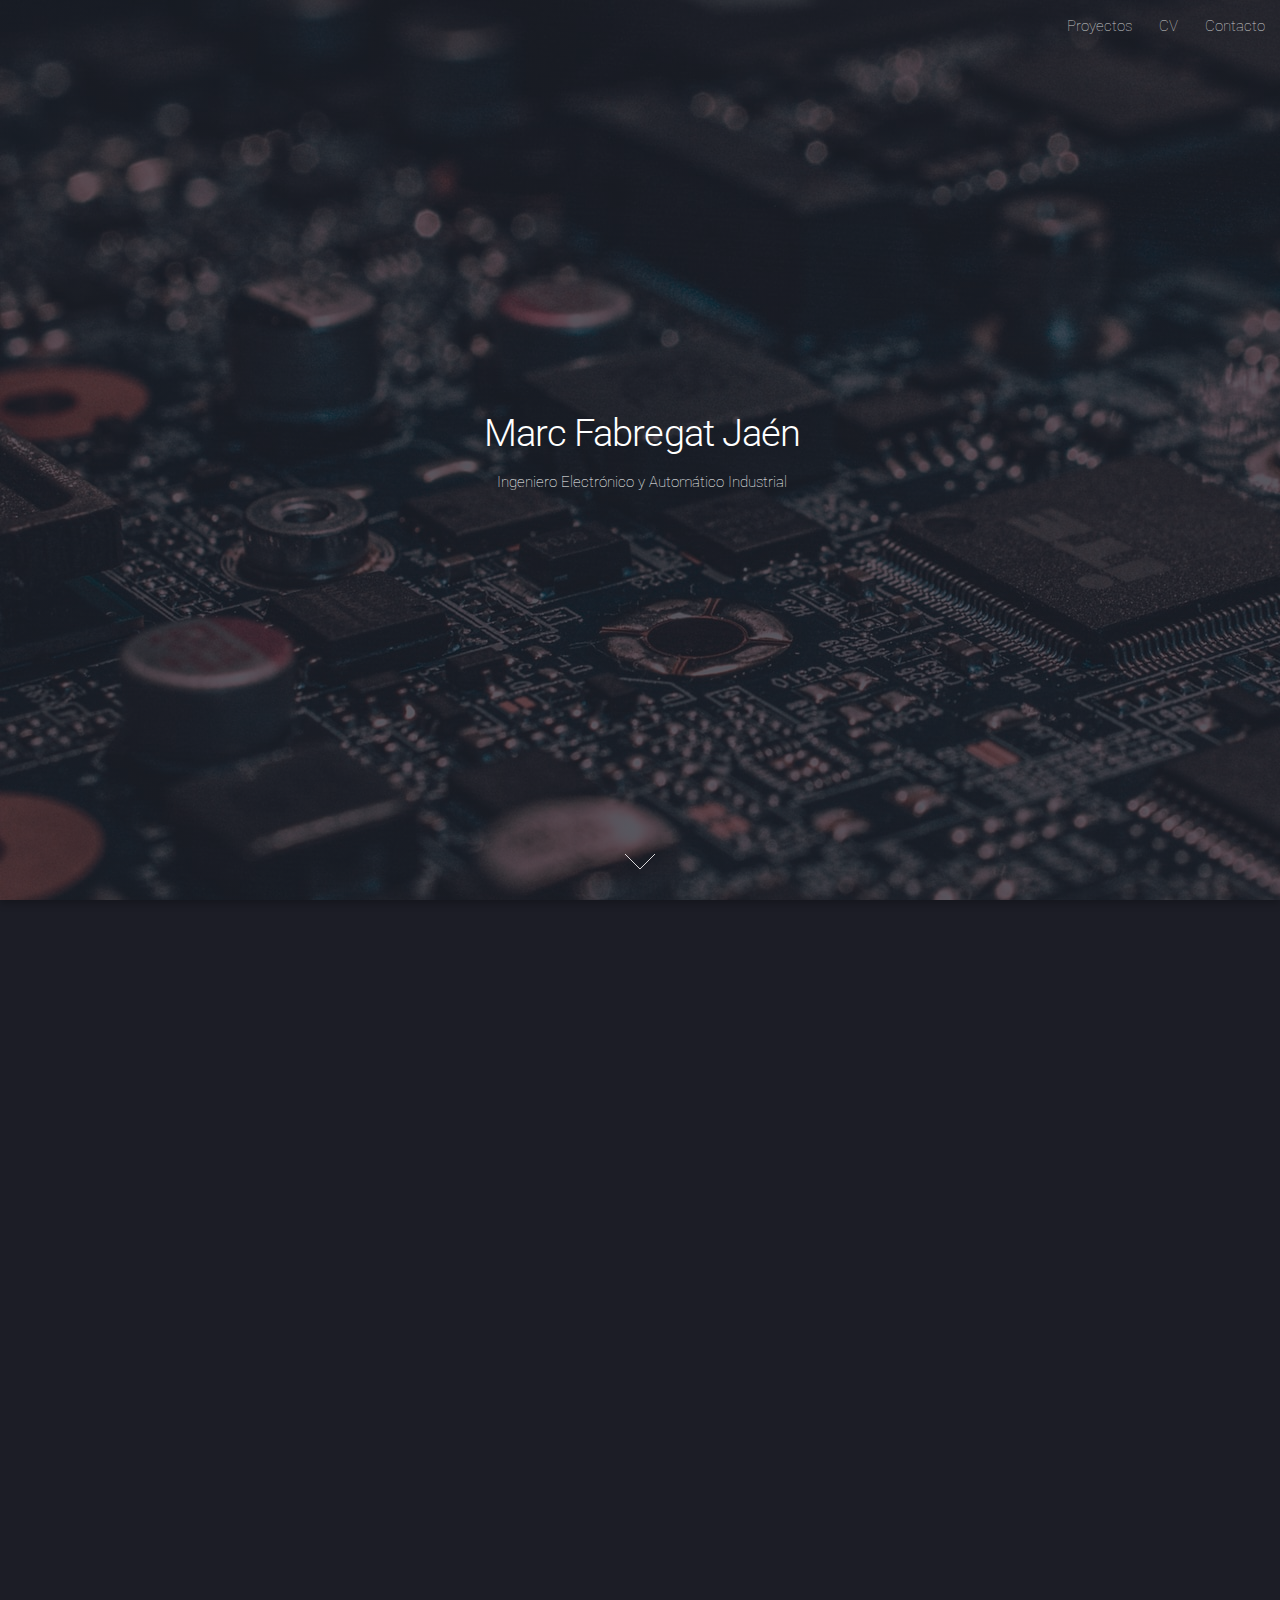
==== commit aceb53ec: "Add files via upload" ====
--- a/index.html
+++ b/index.html
@@ -9,6 +9,7 @@
 		<title>Marc Fabregat Jaén</title>
 		<meta charset="utf-8" />
 		<meta name="viewport" content="width=device-width, initial-scale=1, user-scalable=no" />
+		<link rel="icon" href="images/icon.ico">
 		<link rel="stylesheet" href="assets/css/main.css" />
 		<noscript><link rel="stylesheet" href="assets/css/noscript.css" /></noscript>
 	</head>
@@ -17,10 +18,10 @@
 
 			<!-- Header -->
 				<header id="header">
-					<h1 id="logo"><a href="index.html">Marc Fabregat Jaén</a></h1>
+					<!--<h1 id="logo"><a href="index.html">Marc Fabregat Jaén</a></h1>-->
 					<nav id="nav">
 						<ul>
-							<li><a href="index.html">Inicio</a></li>
+							<!--<li><a href="index.html">Inicio</a></li>-->
 							<li>
 								<a href="#">Proyectos</a>
 								<ul>
@@ -48,7 +49,7 @@
 				<section id="banner">
 					<div class="content">
 						<header>
-							<center><h2>Marc Fabregat Jaen</h2></center>
+							<center><h2>Marc Fabregat Jaén</h2></center>
 							<center><p>Ingeniero Electrónico y Automático Industrial</h4></center>
 						</header>
 					</div>
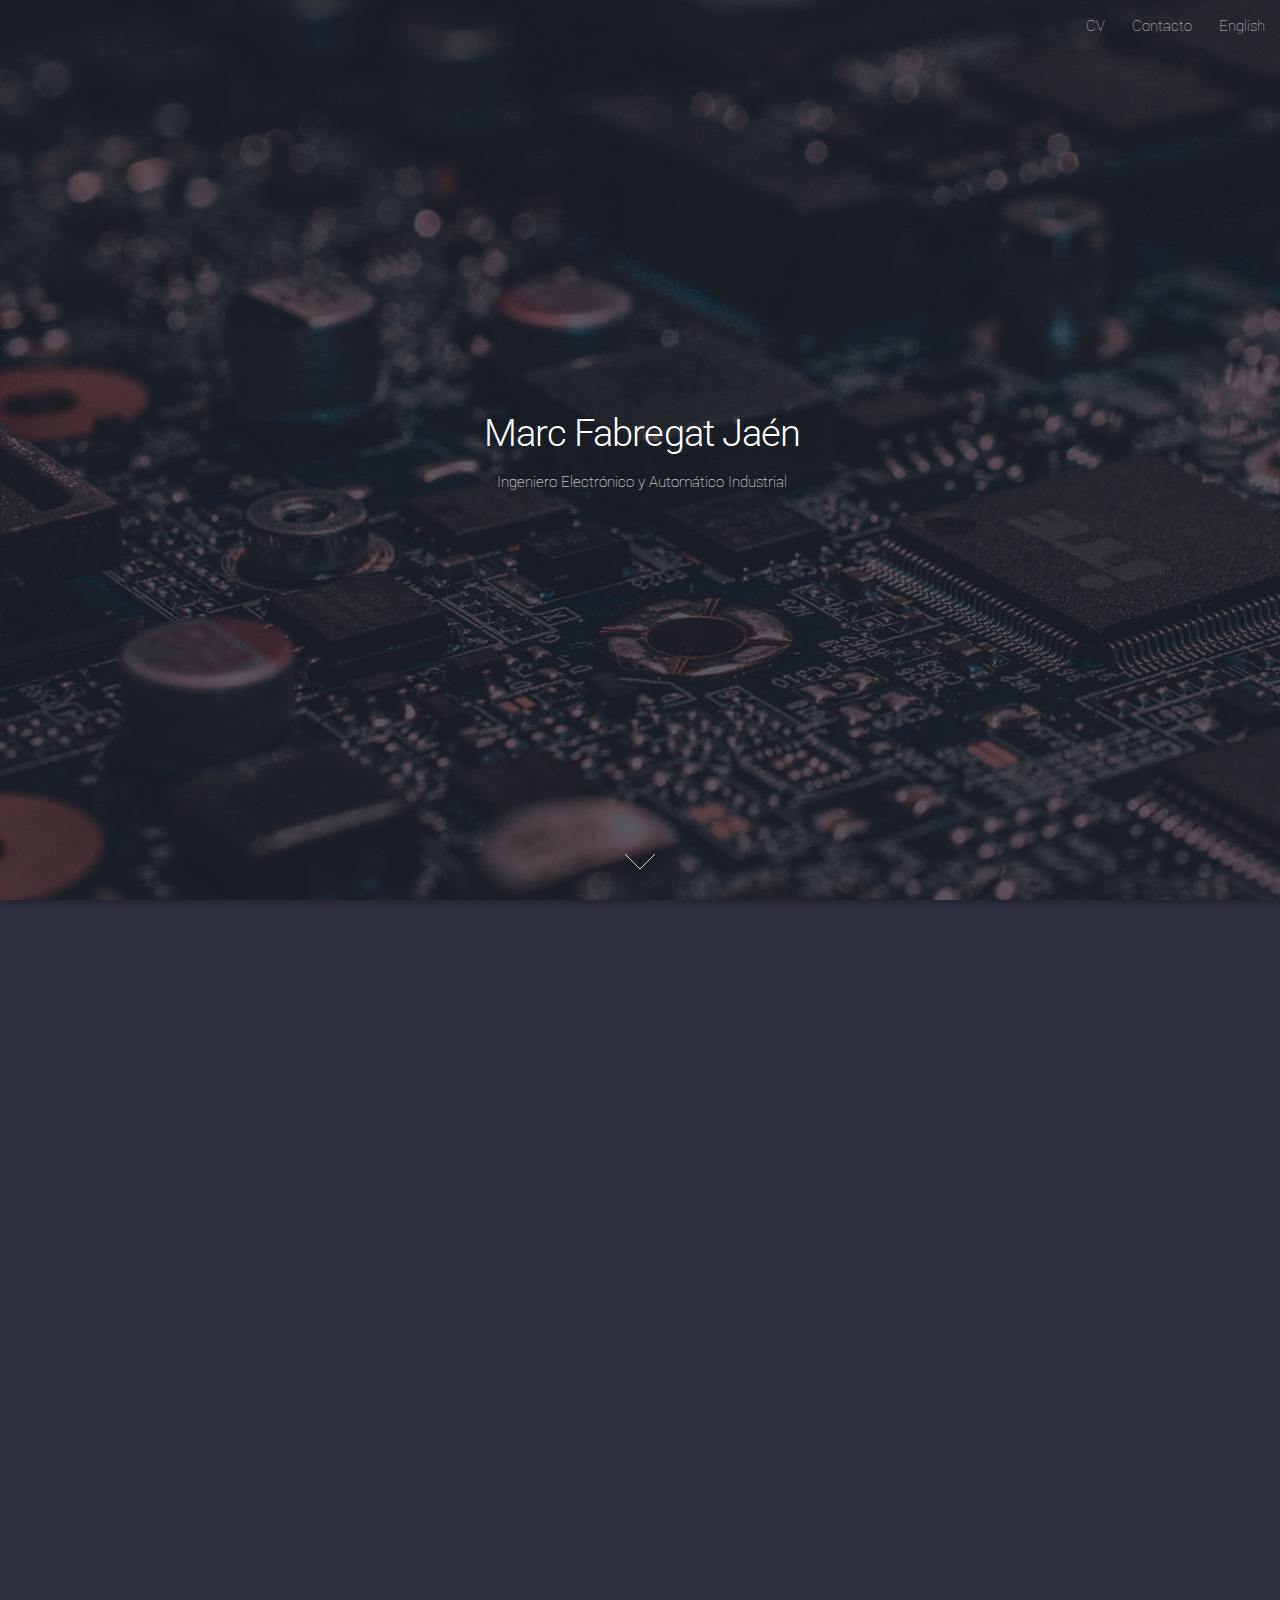
==== commit e9ff13f3: "Add files via upload" ====
--- a/index.html
+++ b/index.html
@@ -9,25 +9,25 @@
 		<title>Marc Fabregat Jaén</title>
 		<meta charset="utf-8" />
 		<meta name="viewport" content="width=device-width, initial-scale=1, user-scalable=no" />
-		<link rel="icon" href="images/icon.ico">
-		<link rel="stylesheet" href="assets/css/main.css" />
-		<noscript><link rel="stylesheet" href="assets/css/noscript.css" /></noscript>
+		<link rel="icon" href="./images/icon.ico">
+		<link rel="stylesheet" href="./assets/css/main.css" />
+		<noscript><link rel="stylesheet" href="./assets/css/noscript.css" /></noscript>
 	</head>
 	<body class="is-preload landing">
 		<div id="page-wrapper">
 
 			<!-- Header -->
 				<header id="header">
-					<!--<h1 id="logo"><a href="index.html">Marc Fabregat Jaén</a></h1>-->
+					<h1 id="logo"><a href="./index.html"> </a></h1>
 					<nav id="nav">
 						<ul>
-							<!--<li><a href="index.html">Inicio</a></li>-->
-							<li>
+							<!--<li><a href="./index.html">Inicio</a></li>-->
+							<!--<li>
 								<a href="#">Proyectos</a>
 								<ul>
-									<li><a href="proyecto-1.html">Proyecto 1</a></li>
-									<li><a href="proyecto-2.html">Proyecto 2</a></li>
-									<li><a href="proyecto-3.html">Proyecto 3</a></li>
+									<li><a href="./proyecto-1.html">Proyecto 1</a></li>
+									<li><a href="./proyecto-2.html">Proyecto 2</a></li>
+									<li><a href="./proyecto-3.html">Proyecto 3</a></li>
 									<li>
 										<a href="#">Submenu</a>
 										<ul>
@@ -38,9 +38,10 @@
 										</ul>
 									</li>
 								</ul>
-							</li>
-							<li><a href="cv.html">CV</a></li>
+							</li>-->
+							<li><a href="./cv.html">CV</a></li>
 							<li><a href="#contacto" class="scrolly">Contacto</a></li>
+							<li><a href="./en/index.html">English</a></li>
 						</ul>
 					</nav>
 				</header>
@@ -86,14 +87,14 @@
 		</div>
 
 		<!-- Scripts -->
-			<script src="assets/js/jquery.min.js"></script>
-			<script src="assets/js/jquery.scrolly.min.js"></script>
-			<script src="assets/js/jquery.dropotron.min.js"></script>
-			<script src="assets/js/jquery.scrollex.min.js"></script>
-			<script src="assets/js/browser.min.js"></script>
-			<script src="assets/js/breakpoints.min.js"></script>
-			<script src="assets/js/util.js"></script>
-			<script src="assets/js/main.js"></script>
+			<script src="./assets/js/jquery.min.js"></script>
+			<script src="./assets/js/jquery.scrolly.min.js"></script>
+			<script src="./assets/js/jquery.dropotron.min.js"></script>
+			<script src="./assets/js/jquery.scrollex.min.js"></script>
+			<script src="./assets/js/browser.min.js"></script>
+			<script src="./assets/js/breakpoints.min.js"></script>
+			<script src="./assets/js/util.js"></script>
+			<script src="./assets/js/main.js"></script>
 
 	</body>
 </html>--- a/assets/css/main.css
+++ b/assets/css/main.css
@@ -83,7 +83,7 @@
 	}
 
 	html, body {
-		background: #1c1d26; /* color contacto*/
+		background: #2f3040; /* color contacto*/
 	}
 
 	body.is-preload *, body.is-preload *:before, body.is-preload *:after {
@@ -183,11 +183,11 @@
 		top: -0.5em;
 	}
 
-	hr {
+	/*hr {
 		border: 0;
 		border-bottom: solid 1px rgba(255, 255, 255, 0.3);
 		margin: 3em 0;
-	}
+	}*/
 
 		hr.major {
 			margin: 4em 0;
@@ -3374,7 +3374,7 @@
 	}
 
 	#header {
-		background: rgba(39, 40, 51, 0.965);
+		background: rgba(28, 30, 40, 0.95	);
 		box-shadow: 0 0 0.25em 0 rgba(0, 0, 0, 0.25);
 		cursor: default;
 		height: 3.5em;
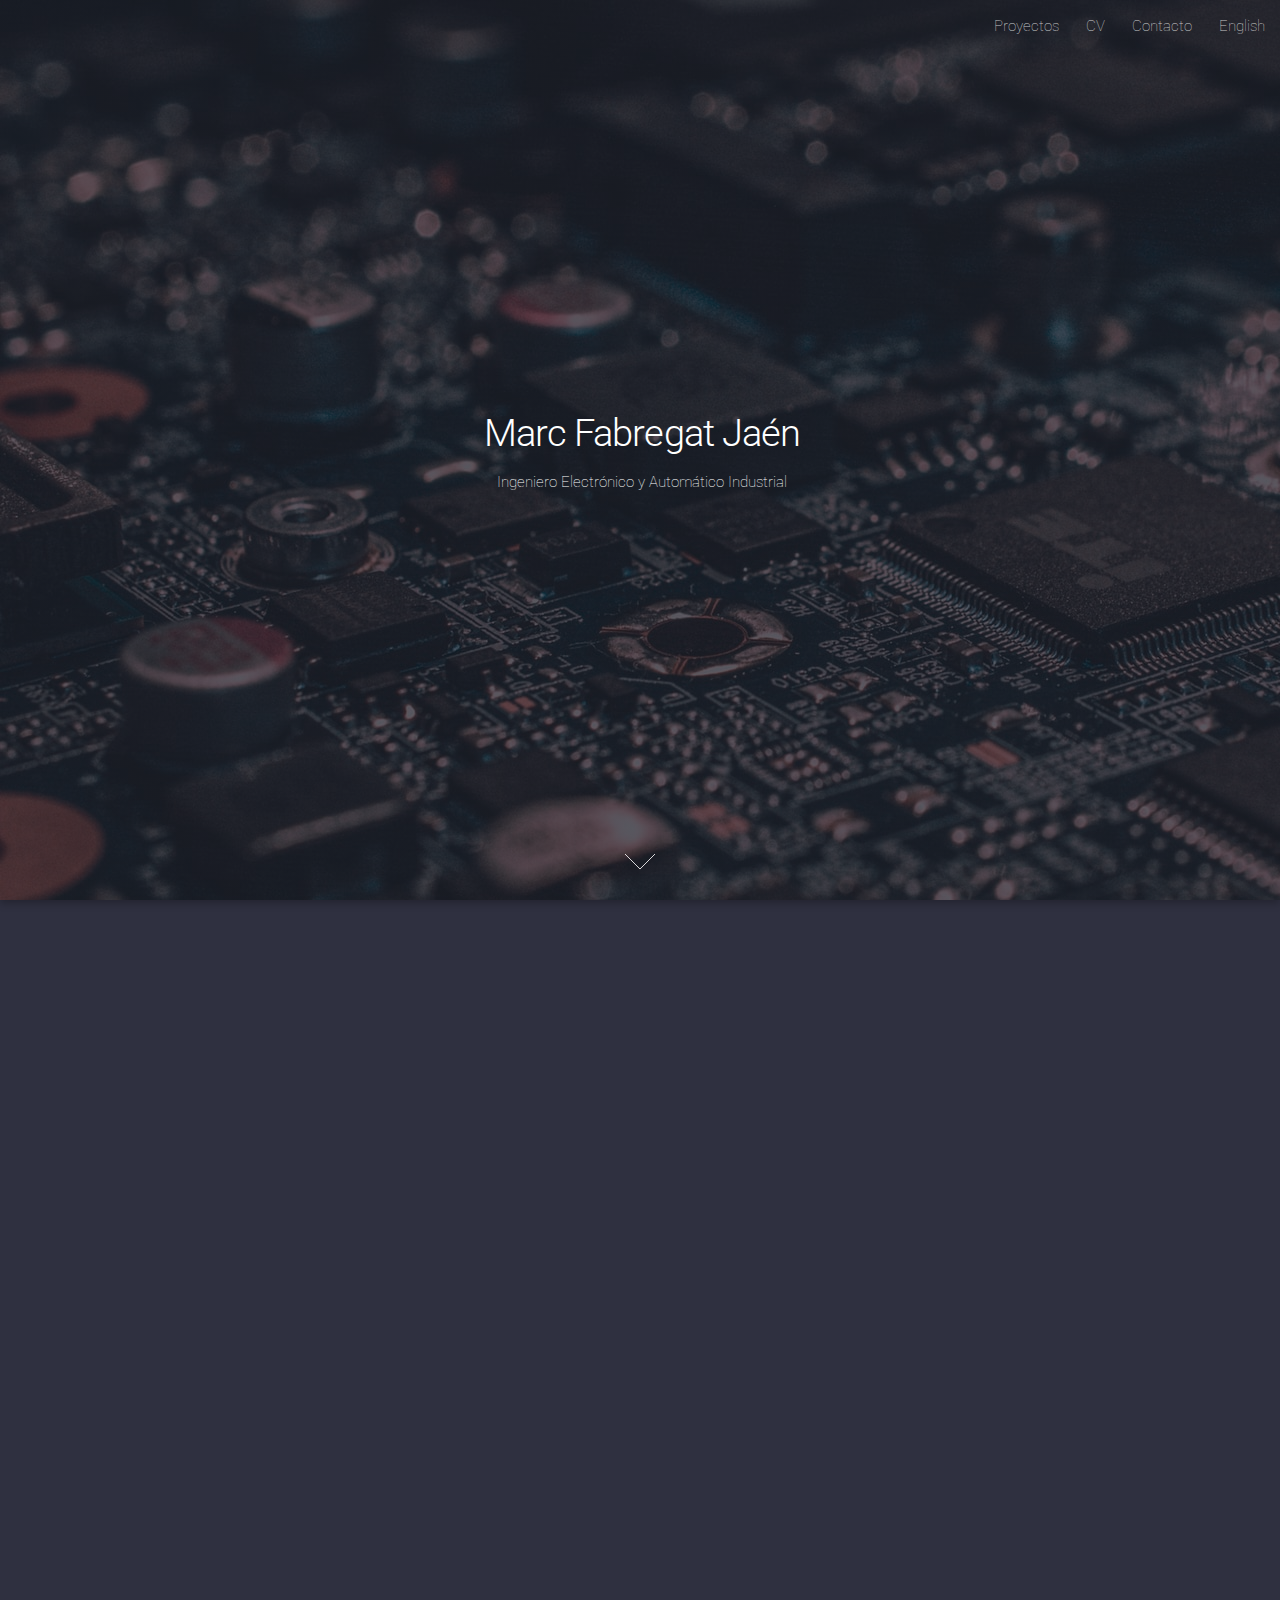
==== commit 40ceddc2: "Add files via upload" ====
--- a/index.html
+++ b/index.html
@@ -22,23 +22,27 @@
 					<nav id="nav">
 						<ul>
 							<!--<li><a href="./index.html">Inicio</a></li>-->
-							<!--<li>
+							<li>
 								<a href="#">Proyectos</a>
 								<ul>
-									<li><a href="./proyecto-1.html">Proyecto 1</a></li>
-									<li><a href="./proyecto-2.html">Proyecto 2</a></li>
-									<li><a href="./proyecto-3.html">Proyecto 3</a></li>
 									<li>
-										<a href="#">Submenu</a>
+										<a href="#">Robótica</a>
 										<ul>
-											<li><a href="#">Option 1</a></li>
-											<li><a href="#">Option 2</a></li>
-											<li><a href="#">Option 3</a></li>
-											<li><a href="#">Option 4</a></li>
+											<li><a href="./pandora.html">Pandora</a></li>
 										</ul>
 									</li>
+									<li>
+										<a href="#">Visión artificial</a>
+										<ul>
+											<li><a href="https://github.com/marcfj98/Sistema-de-reconocimiento-de-objetos target="_blank">Sistema de reconocimiento</a></li>
+										</ul>
+									</li>
+									<!--<li><a href="./proyecto-1.html">Proyecto 1</a></li>
+									<li><a href="./proyecto-2.html">Proyecto 2</a></li>
+									<li><a href="./proyecto-3.html">Proyecto 3</a></li>-->
+									
 								</ul>
-							</li>-->
+							</li>
 							<li><a href="./cv.html">CV</a></li>
 							<li><a href="#contacto" class="scrolly">Contacto</a></li>
 							<li><a href="./en/index.html">English</a></li>
@@ -67,12 +71,12 @@
 						<div class="box alt">
 							<div class="row gtr-uniform">
 								<section class="col-4 col-6-medium col-12-xsmall">
-									<span class="icon brands major fa-linkedin-in" href="https://www.linkedin.com/in/marcfj/"></span>
-									<h3><a href="https://www.linkedin.com/in/marcfj/">Marc Fabregat Jaén</a></h3>
+									<a href="https://www.linkedin.com/in/marcfj/" class="icon brands major fa-linkedin" target="_blank"></a>
+									<h3><a href="https://www.linkedin.com/in/marcfj/" target="_blank">Marc Fabregat Jaén</a></h3>
 								</section>
 								<section class="col-4 col-6-medium col-12-xsmall">
 									<span class="icon solid major fa-envelope"></span>
-									<h3>marcfj98@gmail.com</h3>
+									<h3>marc.fabregat@outlook.com</h3>
 								</section>
 								<section class="col-4 col-6-medium col-12-xsmall">
 									<span class="icon solid major fa-phone"></span>
--- a/assets/css/main.css
+++ b/assets/css/main.css
@@ -183,11 +183,11 @@
 		top: -0.5em;
 	}
 
-	/*hr {
+	hr {
 		border: 0;
-		border-bottom: solid 1px rgba(255, 255, 255, 0.3);
+		border-bottom: solid 1px rgba(255, 255, 255, 0.5);
 		margin: 3em 0;
-	}*/
+	}
 
 		hr.major {
 			margin: 4em 0;
@@ -2523,7 +2523,7 @@
 			position: absolute;
 			left: 0;
 			top: 0;
-			background-image: url("images/electronica.jpg");
+			background-image: url("images/.jpg");
 			width: 100%;
 			height: 100%;
 			z-index: 1;
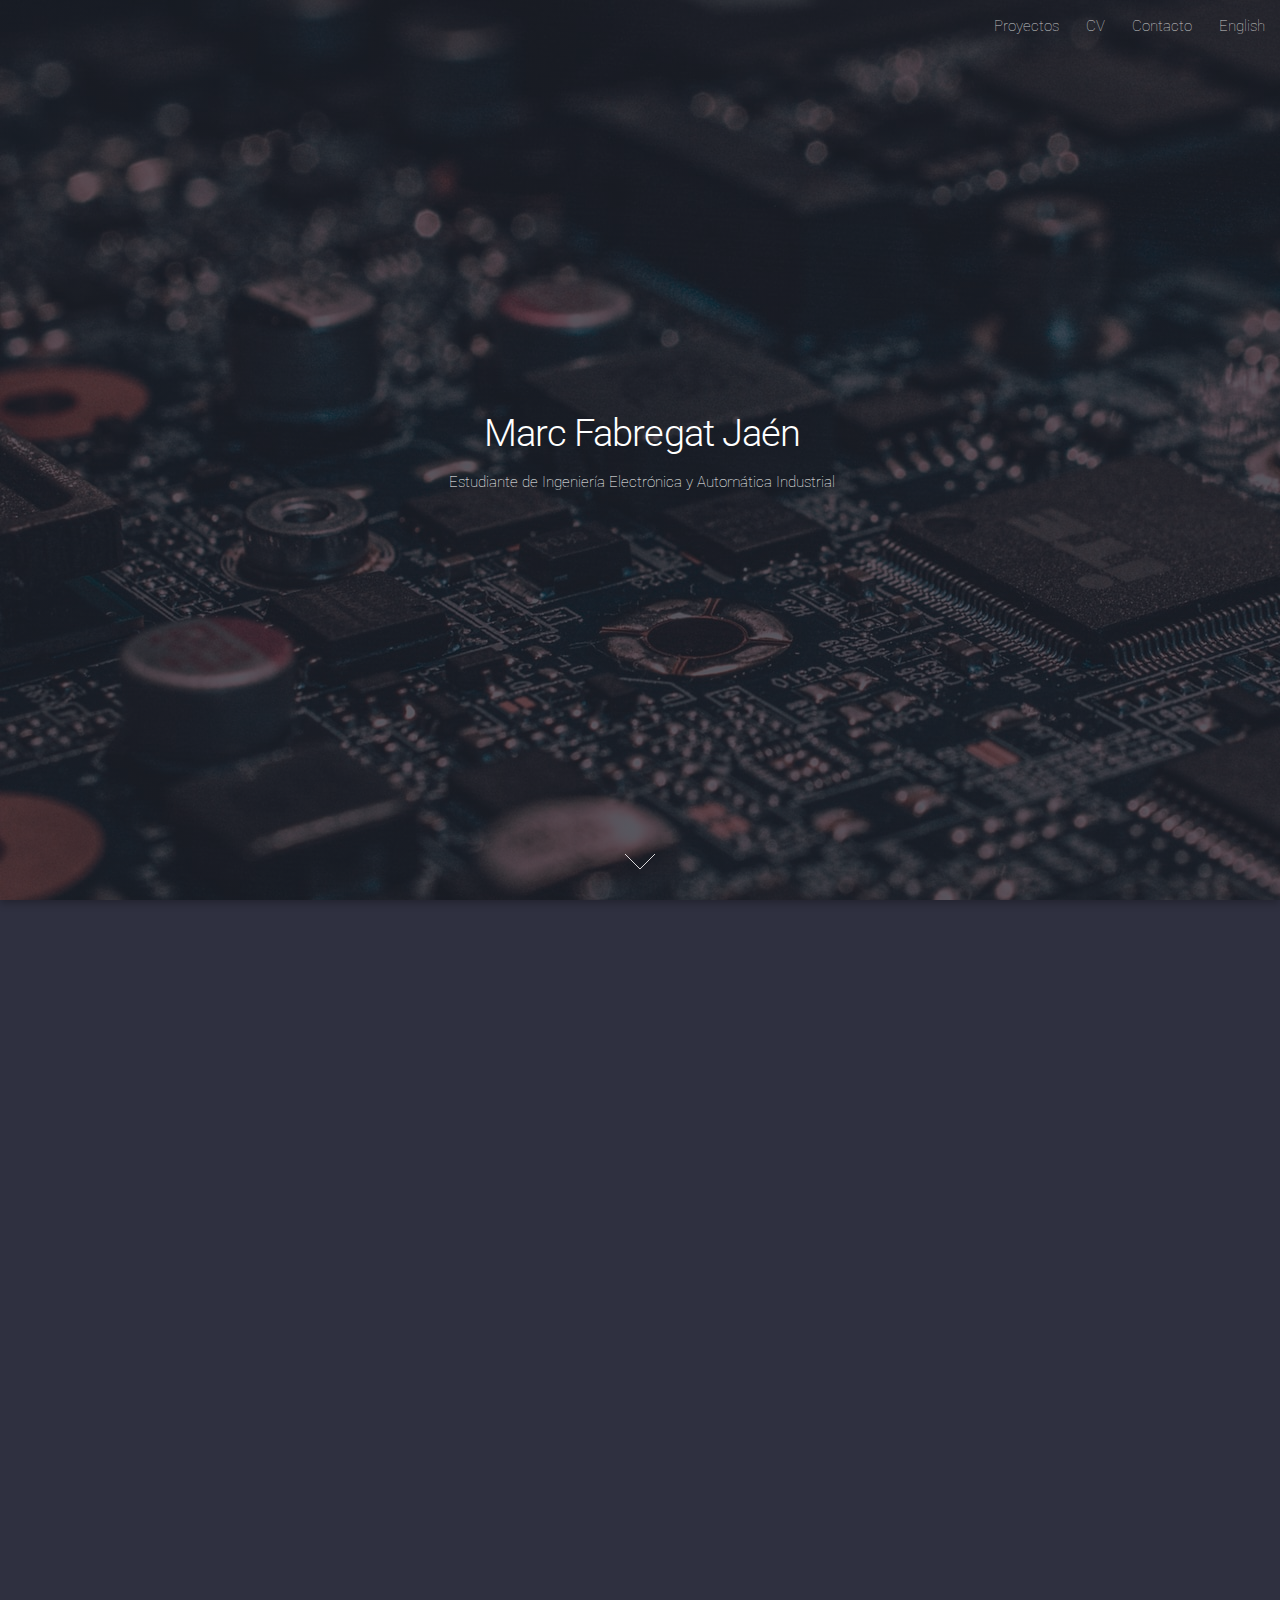
==== commit 82fb951b: "Add files via upload" ====
--- a/index.html
+++ b/index.html
@@ -18,7 +18,7 @@
 
 			<!-- Header -->
 				<header id="header">
-					<h1 id="logo"><a href="./index.html"> </a></h1>
+					<h1 id="logo"><a href="./index.html"></a></h1>
 					<nav id="nav">
 						<ul>
 							<!--<li><a href="./index.html">Inicio</a></li>-->
@@ -28,7 +28,7 @@
 									<li>
 										<a href="#">Robótica</a>
 										<ul>
-											<li><a href="./pandora.html">Pandora</a></li>
+											<li><a href="./proyectos/Robot paletizador.html">Robot paletizador</a></li>
 										</ul>
 									</li>
 									<li>
@@ -55,10 +55,10 @@
 					<div class="content">
 						<header>
 							<center><h2>Marc Fabregat Jaén</h2></center>
-							<center><p>Ingeniero Electrónico y Automático Industrial</h4></center>
+							<center><p>Estudiante de Ingeniería Electrónica y Automática Industrial</h4></center>
 						</header>
 					</div>
-					<a href="#contacto" class="goto-next scrolly">Contactot</a>
+					<a href="#contacto" class="goto-next scrolly">Contacto</a>
 				</section>
 
 
--- a/assets/css/main.css
+++ b/assets/css/main.css
@@ -2564,6 +2564,19 @@
 				width: 100%;
 			}
 
+.videoWrapper {
+    position: relative;
+    padding-bottom: 56.25%; /* 16:9 */
+    padding-top: 25px;
+    height: 0;
+}
+.videoWrapper iframe {
+    position: absolute;
+    top: 0;
+    left: 0;
+    width: 100%;
+    height: 100%;
+}
 /* List */
 
 	ol {
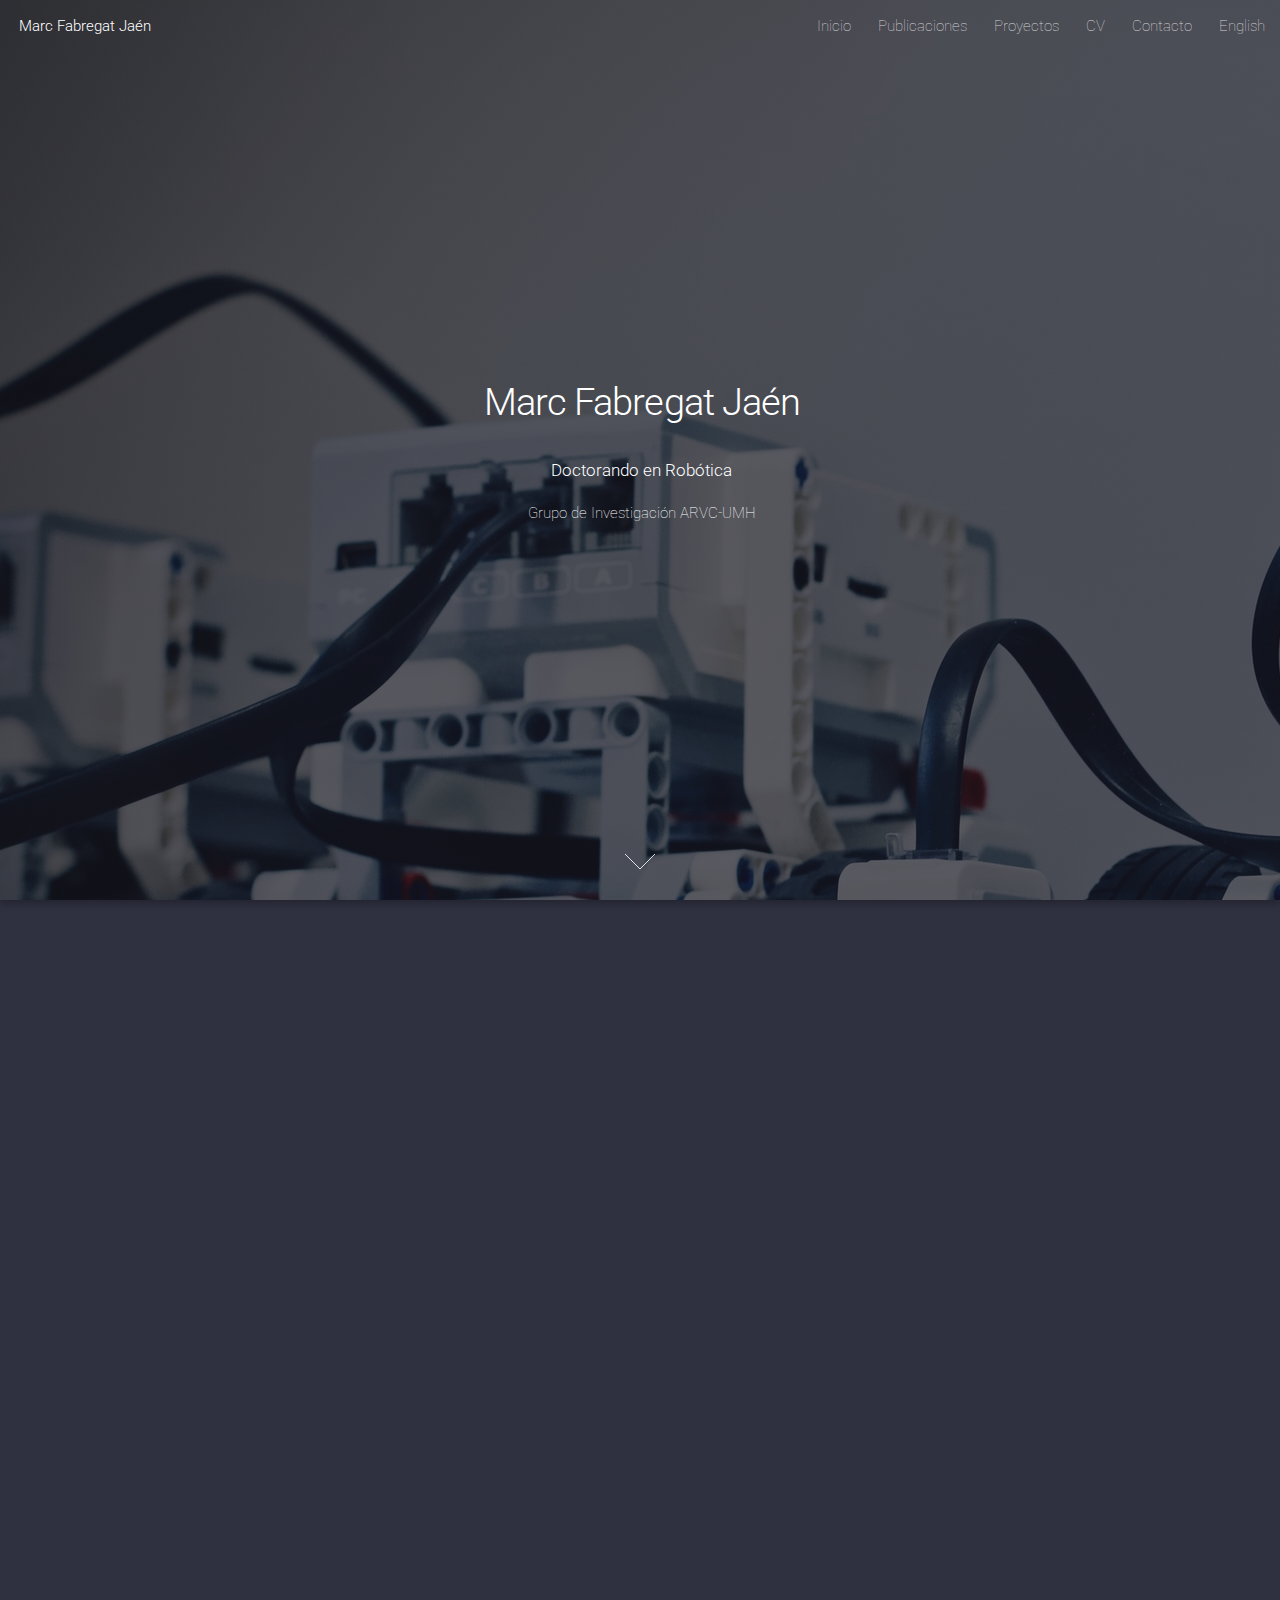
==== commit c4412641: "vscode" ====
--- a/index.html
+++ b/index.html
@@ -17,45 +17,48 @@
 		<div id="page-wrapper">
 
 			<!-- Header -->
-				<header id="header">
-					<h1 id="logo"><a href="./index.html"></a></h1>
-					<nav id="nav">
-						<ul>
-							<!--<li><a href="./index.html">Inicio</a></li>-->
-							<li>
-								<a href="#">Proyectos</a>
-								<ul>
-									<li>
-										<a href="#">Robótica</a>
-										<ul>
-											<li><a href="./proyectos/Robot paletizador.html">Robot paletizador</a></li>
-										</ul>
-									</li>
-									<li>
-										<a href="#">Visión artificial</a>
-										<ul>
-											<li><a href="https://github.com/marcfj98/Sistema-de-reconocimiento-de-objetos target="_blank">Sistema de reconocimiento</a></li>
-										</ul>
-									</li>
-									<!--<li><a href="./proyecto-1.html">Proyecto 1</a></li>
-									<li><a href="./proyecto-2.html">Proyecto 2</a></li>
-									<li><a href="./proyecto-3.html">Proyecto 3</a></li>-->
-									
-								</ul>
-							</li>
-							<li><a href="./cv.html">CV</a></li>
-							<li><a href="#contacto" class="scrolly">Contacto</a></li>
-							<li><a href="./en/index.html">English</a></li>
-						</ul>
-					</nav>
-				</header>
+			<header id="header">
+				<h1 id="logo"><a href="./index.html">Marc Fabregat Jaén</a></h1>
+				<nav id="nav">
+					<ul>
+						<li><a href="./index.html">Inicio</a></li>
+						<li><a href="./publicaciones.html">Publicaciones</a></li>
+						<li>
+							<a href="#">Proyectos</a>
+							<ul>
+								<li>
+									<a href="#">Robótica</a>
+									<ul>
+										<li><a href="./proyectos/Robot paletizador.html">Robot paletizador</a></li>
+									</ul>
+								</li>
+								<li>
+									<a href="#">Visión artificial</a>
+									<ul>
+										<li><a href="https://github.com/marcfj98/Sistema-de-reconocimiento-de-objetos" target="_blank">Sistema de reconocimiento</a></li>
+									</ul>
+								</li>
+								<!--<li><a href="./proyecto-1.html">Proyecto 1</a></li>
+								<li><a href="./proyecto-2.html">Proyecto 2</a></li>
+								<li><a href="./proyecto-3.html">Proyecto 3</a></li>-->
+								
+							</ul>
+						</li>
+						<li><a href="./cv.html">CV</a></li>
+						<li><a href="./index.html#contacto" class="scrolly">Contacto</a></li>
+						<li><a href="./en/cv.html">English</a></li>
+					</ul>
+				</nav>
+			</header>
 
 			<!-- Banner -->
 				<section id="banner">
 					<div class="content">
 						<header>
 							<center><h2>Marc Fabregat Jaén</h2></center>
-							<center><p>Estudiante de Ingeniería Electrónica y Automática Industrial</h4></center>
+							<br>
+							<center><h4>Doctorando en Robótica</h4></center>
+							<center><p>Grupo de Investigación ARVC-UMH</h4></center>
 						</header>
 					</div>
 					<a href="#contacto" class="goto-next scrolly">Contacto</a>
@@ -76,7 +79,7 @@
 								</section>
 								<section class="col-4 col-6-medium col-12-xsmall">
 									<span class="icon solid major fa-envelope"></span>
-									<h3>marc.fabregat@outlook.com</h3>
+									<h3>marcfj98@gmail.com</h3>
 								</section>
 								<section class="col-4 col-6-medium col-12-xsmall">
 									<span class="icon solid major fa-phone"></span>
--- a/assets/css/main.css
+++ b/assets/css/main.css
@@ -3070,7 +3070,7 @@
 		}
 
 		.spotlight:before {
-			background-image: url("images/electronica.jpg");
+			background-image: url("images/portada.jpg");
 			content: '';
 			display: block;
 			height: 100%;
@@ -3484,10 +3484,10 @@
 		}
 
 		#banner:after {
-			background-image: -moz-linear-gradient(top, rgba(23, 24, 32, 0.7), rgba(23, 24, 32, 0.7)), url("images/electronica.jpg");;
-			background-image: -webkit-linear-gradient(top, rgba(23, 24, 32, 0.7), rgba(23, 24, 32, 0.7)), url("images/electronica.jpg");;
-			background-image: -ms-linear-gradient(top, rgba(23, 24, 32, 0.7), rgba(23, 24, 32, 0.7)), url("images/electronica.jpg");;
-			background-image: linear-gradient(top, rgba(23, 24, 32, 0.7), rgba(23, 24, 32, 0.7)), url("images/electronica.jpg");;
+			background-image: -moz-linear-gradient(top, rgba(23, 24, 32, 0.7), rgba(23, 24, 32, 0.7)), url("images/portada.jpg");;
+			background-image: -webkit-linear-gradient(top, rgba(23, 24, 32, 0.7), rgba(23, 24, 32, 0.7)), url("images/portada.jpg");;	
+			background-image: -ms-linear-gradient(top, rgba(23, 24, 32, 0.7), rgba(23, 24, 32, 0.7)), url("images/portada.jpg");;
+			background-image: linear-gradient(top, rgba(23, 24, 32, 0.7), rgba(23, 24, 32, 0.7)), url("images/portada.jpg");;
 			content: '';
 			display: block;
 			height: 100%;
